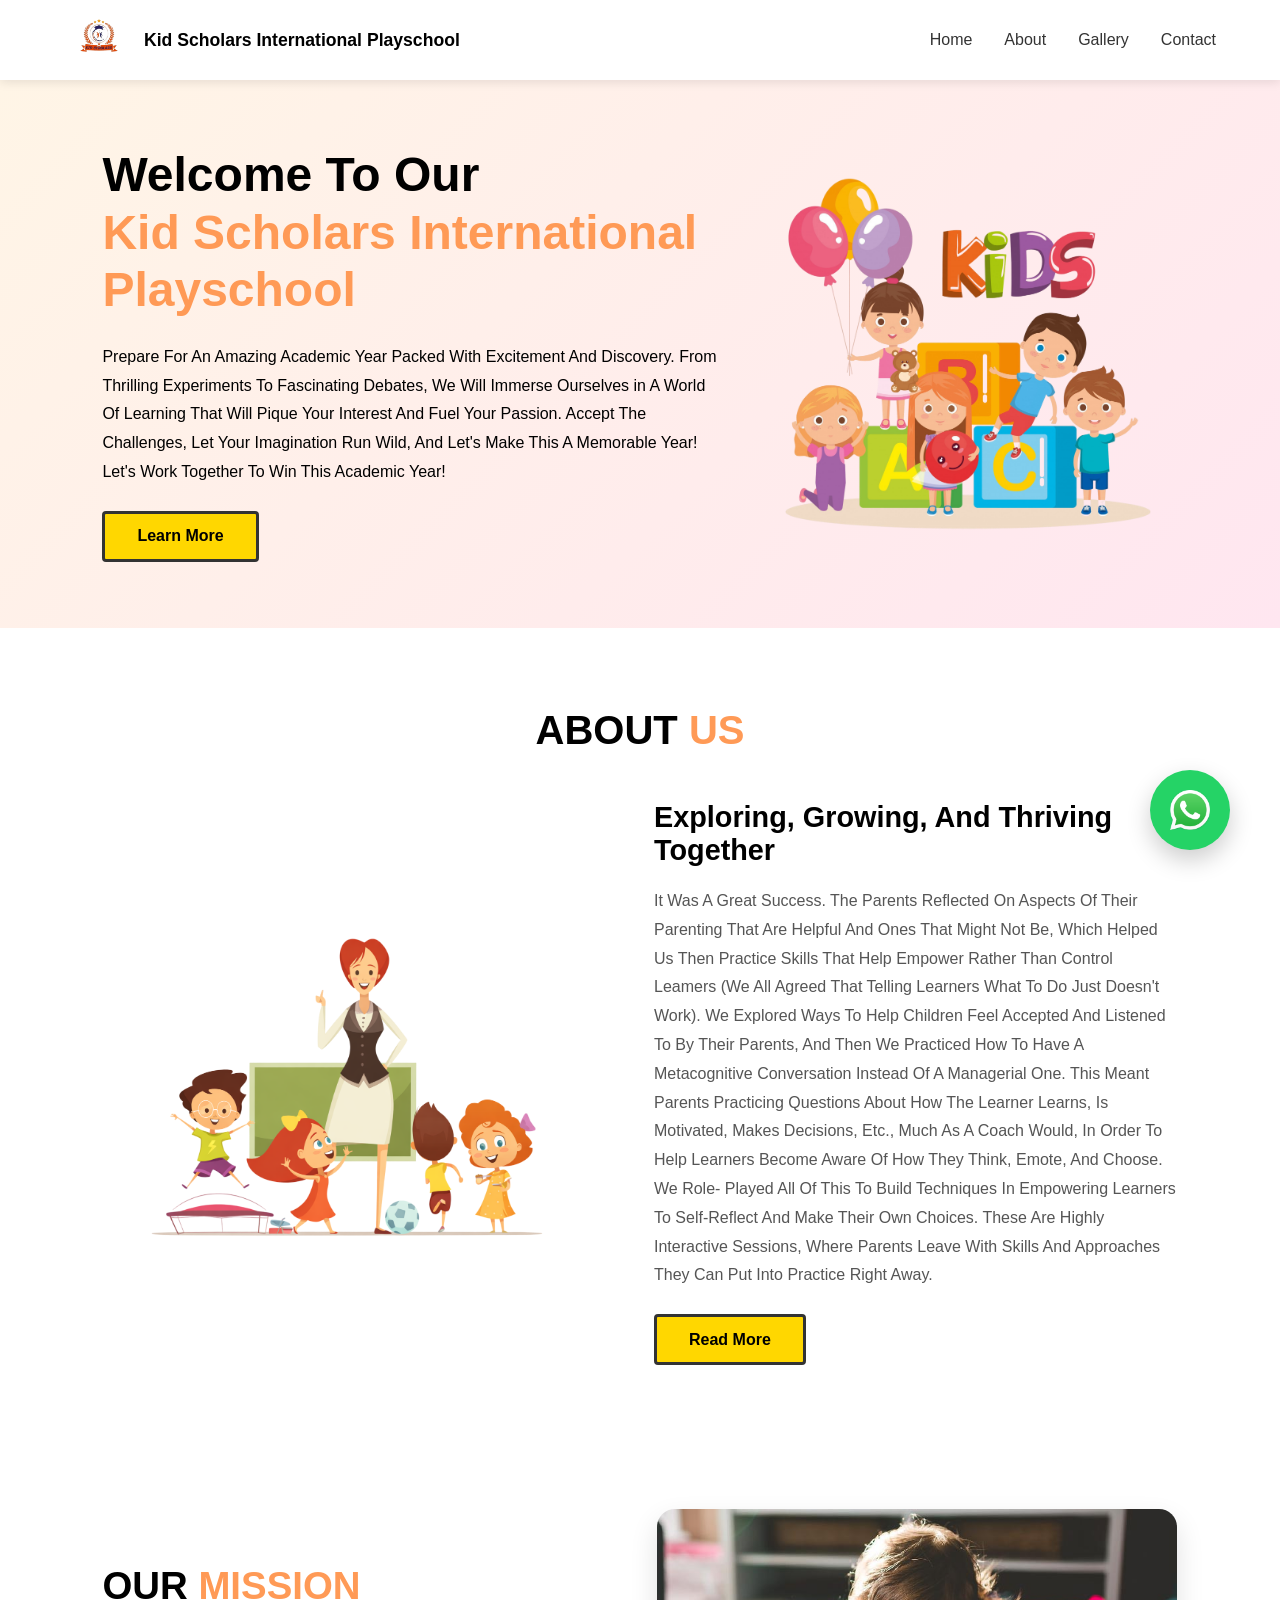
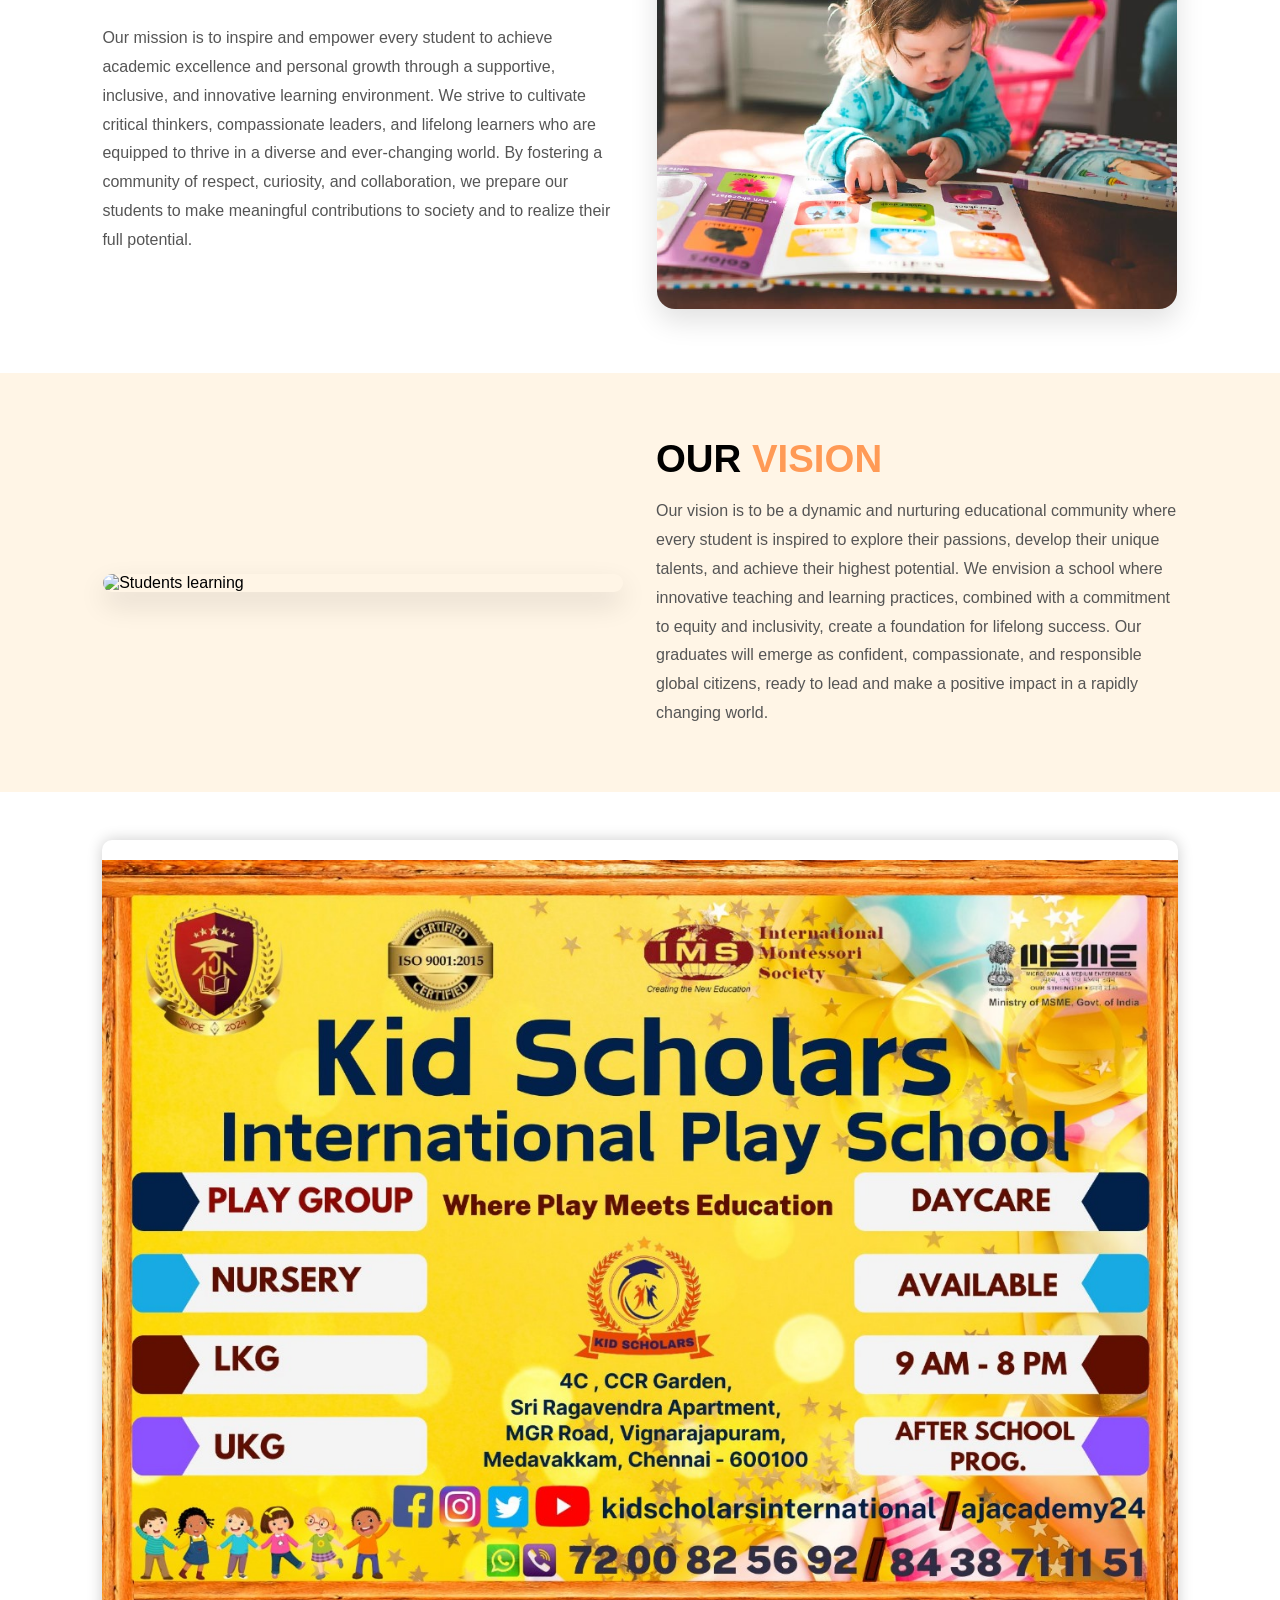
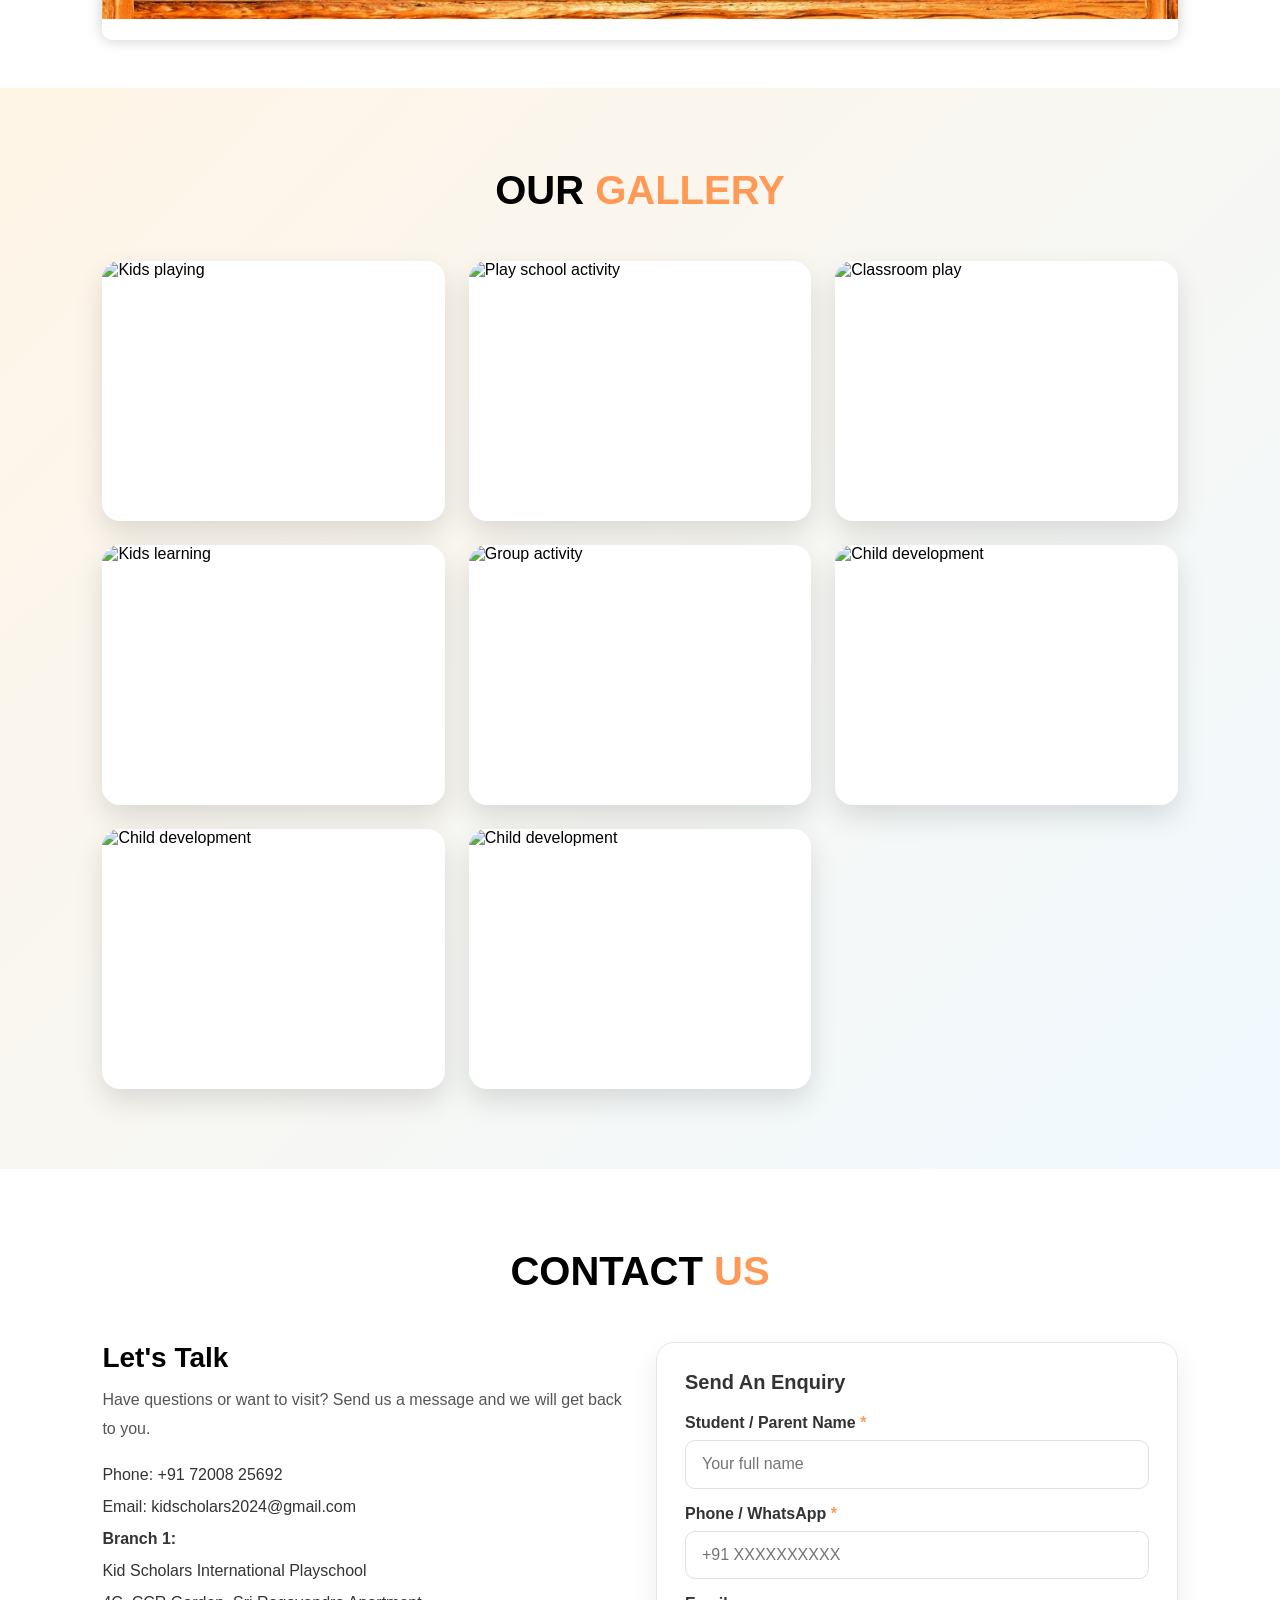
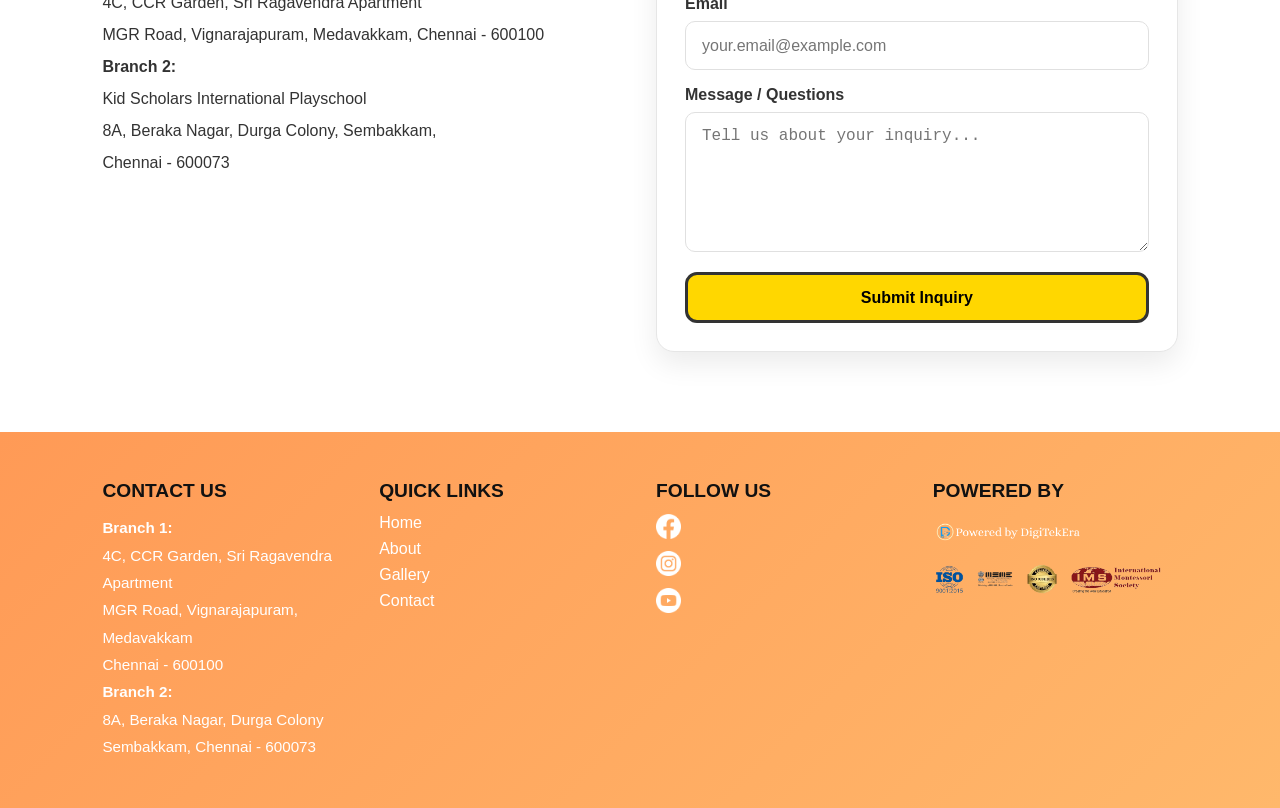
==== index.html @ 8c33c6c1 "Initial commit" ====
<!DOCTYPE html>
<html lang="en">
<head>
    <meta charset="UTF-8">
    <meta name="viewport" content="width=device-width, initial-scale=1.0">
    <title>Kid Scholars International Playschool - Learning & Growing Together</title>
    <link rel="icon" type="image/png" href="assests/Kj-logo.png">

    <!-- CSS -->
    <link rel="stylesheet" href="style.css">
</head>
<body>

    <!-- Navigation -->
    <nav>
        <div class="logo">
            <img class="logo-image" src="assest/Kj-logo.png" alt="Kid Scholars International Playschool logo">
            <span class="logo-text">Kid Scholars International Playschool</span>
        </div>

        <button class="hamburger" id="hamburger" aria-label="Toggle menu">
            <span></span>
            <span></span>
            <span></span>
        </button>

        <ul id="nav-menu">
            <li><a href="#home">Home</a></li>
            <li><a href="#about">About</a></li>
            <li><a href="gallery.html">Gallery</a></li>
            <li><a href="#contact">Contact</a></li>
        </ul>

    </nav>

    <!-- Hero Section -->
    <section class="hero" id="home">
        <div class="hero-content">
            <h1>Welcome To Our<br><span>Kid Scholars International Playschool</span></h1>
            <p>
                Prepare For An Amazing Academic Year Packed With Excitement And Discovery. From
                 Thrilling Experiments To Fascinating Debates, We Will Immerse Ourselves in A World Of 
                 Learning That Will Pique Your Interest And Fuel Your Passion. Accept The Challenges, Let 
                 Your Imagination Run Wild, And Let's Make This A Memorable Year! Let's Work Together To
                  Win This Academic Year!
            </p>
            <button class="cta-button">Learn More</button>
        </div>

        <div class="hero-image">
            <img src="assest/home_img.png" alt="Kids illustration">
        </div>
    </section>

    <!-- About Section -->
    <section class="about" id="about">
        <h2 class="section-title">ABOUT <span>US</span></h2>

        <div class="about-content">
            <div class="about-illustration">
                <img src="assest/about_us_img.png" alt="About us illustration">
            </div>

            <div class="about-text">
                <h2>Exploring, Growing, And Thriving Together</h2>
                <p class="about-para">
                   It Was A Great Success. The Parents Reflected On Aspects Of Their Parenting That Are Helpful And 
                   Ones That Might Not Be, Which Helped Us Then Practice Skills That Help Empower Rather Than
                    Control Leamers (We All Agreed That Telling Learners What To Do Just Doesn't Work). We Explored 
                    Ways To Help Children Feel Accepted And Listened To By Their Parents, And Then We Practiced How
                    To Have A Metacognitive Conversation Instead Of A Managerial One. This Meant Parents Practicing 
                    Questions About How The Learner Learns, Is Motivated, Makes Decisions, Etc., Much As A Coach 
                    Would, In Order To Help Learners Become Aware Of How They Think, Emote, And Choose. We Role-
                    Played All Of This To Build Techniques In Empowering Learners To Self-Reflect And Make Their Own
                    Choices. These Are Highly Interactive Sessions, Where Parents Leave With Skills And Approaches 
                    They Can Put Into Practice Right Away.
                </p>
                <button class="cta-button">Read More</button>
            </div>
        </div>
    </section>

    <!-- Mission Section -->
    <section class="home">

        <div class="content">
            <h3>OUR <span>MISSION</span></h3>
            <p>
                Our mission is to inspire and empower every student to achieve academic excellence and personal growth through a supportive, inclusive, and innovative learning environment. We strive to cultivate critical thinkers, compassionate leaders, and lifelong learners who are equipped to thrive in a diverse and ever-changing world. By fostering a community of respect, curiosity, and collaboration, we prepare our students to make meaningful contributions to society and to realize their full potential.
            </p>
        </div>

        <div class="image">
            <img src="assests/gallery-4.jpg" alt="Students learning">
        </div>
    </section>

    <!-- Vision Section -->
    <section class="home vision-section">

        <div class="image">
            <img src="https://plus.unsplash.com/premium_photo-1663126288619-f8ef33cd006b?q=80&w=1172&auto=format&fit=crop&ixlib=rb-4.1.0&ixid=M3wxMjA3fDB8MHxwaG90by1wYWdlfHx8fGVufDB8fHx8fA%3D%3D" alt="Students learning">
        </div>

        <div class="content">
            <h3>OUR <span>VISION</span></h3>
            <p>
                Our vision is to be a dynamic and nurturing educational community where every student is inspired to explore their passions, develop their unique talents, and achieve their highest potential. We envision a school where innovative teaching and learning practices, combined with a commitment to equity and inclusivity, create a foundation for lifelong success. Our graduates will emerge as confident, compassionate, and responsible global citizens, ready to lead and make a positive impact in a rapidly changing world.
            </p>
        </div>
    </section>

    <!-- Slider Section -->
    <section class="teacher" id="teacher">
        <div class="container">
            <div class="wrapper">
                <img id="slide-1" src="assests/Kids_Banner.jpg" alt="Kids banner">
                <img id="slide-2" src="assests/AJ.jpeg" alt="AJ academy">
                <img id="slide-1" src="assests/Kids_Banner.jpg" alt="Kids banner">
                <img id="slide-2" src="assests/AJ.jpeg" alt="AJ academy">
                <img id="slide-1" src="assests/Kids_Banner.jpg" alt="Kids banner">
                <img id="slide-2" src="assests/AJ.jpeg" alt="AJ academy">
            </div>
        </div>
    </section>

    <!-- Gallery Section -->
    <section class="gallery" id="gallery">
        <h2 class="section-title">OUR <span>GALLERY</span></h2>

        <div class="gallery-grid">
            <div class="gallery-item item1">
                <img src="https://plus.unsplash.com/premium_photo-1663126319781-f4de55c7ebd4?q=80&w=1170&auto=format&fit=crop&ixlib=rb-4.1.0&ixid=M3wxMjA3fDB8MHxwaG90by1wYWdlfHx8fGVufDB8fHx8fA%3D%3D" alt="Kids playing">
            </div>
            <div class="gallery-item item2">
                <img src="https://plus.unsplash.com/premium_photo-1681842143575-03bf1be4c11c?w=600&auto=format&fit=crop&q=60&ixlib=rb-4.1.0&ixid=M3wxMjA3fDB8MHxzZWFyY2h8NXx8cGxheSUyMHNjaG9vbHxlbnwwfHwwfHx8MA%3D%3D" alt="Play school activity">
            </div>
            <div class="gallery-item item3">
                <img src="https://images.unsplash.com/photo-1586694680938-9682c9e1f736?w=600&auto=format&fit=crop&q=60&ixlib=rb-4.1.0&ixid=M3wxMjA3fDB8MHxzZWFyY2h8Nnx8cGxheSUyMHNjaG9vbHxlbnwwfHwwfHx8MA%3D%3D" alt="Classroom play">
            </div>
            <div class="gallery-item item4">
                <img src="https://images.unsplash.com/photo-1587616211892-f743fcca64f9?w=600&auto=format&fit=crop&q=60&ixlib=rb-4.1.0&ixid=M3wxMjA3fDB8MHxzZWFyY2h8MTF8fHBsYXklMjBzY2hvb2x8ZW58MHx8MHx8fDA%3D" alt="Kids learning">
            </div>
            <div class="gallery-item item5">
                <img src="https://plus.unsplash.com/premium_photo-1747608207700-0ca5b35c92bc?w=600&auto=format&fit=crop&q=60&ixlib=rb-4.1.0&ixid=M3wxMjA3fDB8MHxzZWFyY2h8MTd8fHBsYXklMjBzY2hvb2x8ZW58MHx8MHx8fDA%3D" alt="Group activity">
            </div>
            <div class="gallery-item item6">
                <img src="https://plus.unsplash.com/premium_photo-1683147707084-4025311db3f2?w=600&auto=format&fit=crop&q=60&ixlib=rb-4.1.0&ixid=M3wxMjA3fDB8MHxzZWFyY2h8MXx8Y2hpbGQlMjBkZXZlbG9wbWVudHxlbnwwfHwwfHx8MA%3D%3D" alt="Child development">
            </div>
             <div class="gallery-item item6">
                <img src="https://images.unsplash.com/photo-1587323655395-b1c77a12c89a?w=600&auto=format&fit=crop&q=60&ixlib=rb-4.1.0&ixid=M3wxMjA3fDB8MHxzZWFyY2h8Nnx8cHJlc2Nob29sfGVufDB8fDB8fHww" alt="Child development">
            </div>
             <div class="gallery-item item6">
                <img src="https://plus.unsplash.com/premium_photo-1663106423058-c5242333348c?w=600&auto=format&fit=crop&q=60&ixlib=rb-4.1.0&ixid=M3wxMjA3fDB8MHxzZWFyY2h8OXx8cHJlc2Nob29sfGVufDB8fDB8fHww" alt="Child development">
            </div>
        </div>
    </section>

    <!-- Contact Section -->
    <section class="contact" id="contact">
        <h2 class="section-title">CONTACT <span>US</span></h2>

        <div class="contact-wrap">
            <div class="contact-info">
                <h3>Let's Talk</h3>
                <p>Have questions or want to visit? Send us a message and we will get back to you.</p>
                <ul>
                    <li>Phone: +91 72008 25692</li>
                    <li>Email: <a href="mailto:kidscholars2024@gmail.com">kidscholars2024@gmail.com</a></li>
                    <li><strong>Branch 1:</strong><br>
Kid Scholars International Playschool<br>
4C, CCR Garden, Sri Ragavendra Apartment<br>
MGR Road, Vignarajapuram, Medavakkam, Chennai - 600100</li>

                    <li><strong>Branch 2:</strong><br>
Kid Scholars International Playschool<br>
8A, Beraka Nagar, Durga Colony, Sembakkam,<br>
Chennai - 600073</li>
                </ul>
            </div>

            <form class="contact-form" id="contact-form">
                <h3 class="form-title">Send An Enquiry</h3>

                <div class="form-field">
                    <label for="contact-name">Student / Parent Name <span>*</span></label>
                    <input id="contact-name" type="text" name="name" placeholder="Your full name" required>
                </div>

                <div class="form-field">
                    <label for="contact-phone">Phone / WhatsApp <span>*</span></label>
                    <input id="contact-phone" type="tel" name="phone" placeholder="+91 XXXXXXXXXX" required>
                </div>

                <div class="form-field">
                    <label for="contact-email">Email</label>
                    <input id="contact-email" type="email" name="email" placeholder="your.email@example.com" required>
                </div>

                <div class="form-field">
                    <label for="contact-message">Message / Questions</label>
                    <textarea id="contact-message" name="message" rows="5" placeholder="Tell us about your inquiry..." required></textarea>
                </div>

                <button type="submit" class="cta-button">Submit Inquiry</button>
            </form>
        </div>
    </section>

    <!-- Footer -->
    <section class="footer">

        <div class="box-container">

            <div class="box">
                <h3>Contact Us</h3>
                <p><strong>Branch 1:</strong><br>
                    4C, CCR Garden, Sri Ragavendra Apartment<br>
                    MGR Road, Vignarajapuram, Medavakkam<br>
                    Chennai - 600100
                </p>
                <p><strong>Branch 2:</strong><br>
                    8A, Beraka Nagar, Durga Colony<br>
                    Sembakkam, Chennai - 600073
                </p>
            </div>

            <div class="box">
                <h3>Quick Links</h3>
                <a href="#home">Home</a>
                <a href="#about">About</a>
                <a href="#gallery">Gallery</a>
                <a href="#contact">Contact</a>
            </div>

            <div class="box">
                <h3>Follow Us</h3>
                <a href="https://www.facebook.com/kidscholarsschool" target="_blank" rel="noopener"><img src="assests/fb-logo.png" height="25" alt="Facebook"></a>
                <a href="https://www.instagram.com/kidscholarsschool" target="_blank" rel="noopener"><img src="assests/insta-logo.png" height="25" alt="Instagram"></a>
                <a href="https://www.youtube.com/@kidscholarsschool" target="_blank" rel="noopener"><img src="assests/youtube-logo.png" height="25" alt="YouTube"></a>
            </div>

            <div class="box">
                <h3>Powered By</h3>
                <a class="powered-by" href="https://www.digitekera.com/" target="_blank" rel="noopener">
                    <img src="assest/Powered by DigiTekEra.png" alt="Powered by DigiTekEra">
                </a>
                <div class="certificates">
                    <img src="assests/ISO.png" height="35" alt="ISO">
                    <img src="assests/MSME.png" height="35" alt="MSME">
                    <img src="assests/ISO_CERTIFIED.png" height="35" alt="ISO Certified">
                    <img src="assests/IMS.png" height="35" alt="IMS">
                </div>
            </div>

        </div>

    </section>

    <a class="whatsapp-float" href="https://wa.me/917200825692" target="_blank" rel="noopener">
        <img src="assest/whatsapp.png" alt="WhatsApp">
    </a>

    <script src="script.js"></script>
</body>
</html>
---- style.css ----
* {
    margin: 0;
    padding: 0;
    box-sizing: border-box;
}

body {
    font-family: 'Segoe UI', Tahoma, Geneva, Verdana, sans-serif;
    overflow-x: hidden;
}

/* ========== NAVIGATION ========== */
nav {
    display: flex;
    justify-content: space-between;
    align-items: center;
    padding: 0 5%;
    height: 80px;
    background: white;
    box-shadow: 0 2px 10px rgba(0,0,0,0.1);
    position: sticky;
    top: 0;
    z-index: 1000;
}

.logo {
    display: flex;
    align-items: center;
    gap: 10px;
}

.logo-image {
    width: 70px;
    height: 70px;
    object-fit: contain;
}

.logo-text {
    font-size: 1.1rem;
    font-weight: bold;
    white-space: nowrap;
}

nav ul {
    display: flex;
    list-style: none;
    gap: 2rem;
}

nav a {
    text-decoration: none;
    color: #333;
    font-weight: 500;
    white-space: nowrap;
}

nav a:hover {
    color: #ff9a56;
}

/* Hamburger */
.hamburger {
    display: none;
    flex-direction: column;
    gap: 5px;
    cursor: pointer;
    background: none;
    border: none;
    padding: 6px;
    z-index: 1100;
}

.hamburger span {
    display: block;
    width: 26px;
    height: 3px;
    background: #333;
    border-radius: 3px;
    transition: all 0.3s ease;
}

.hamburger.open span:nth-child(1) { transform: translateY(8px) rotate(45deg); }
.hamburger.open span:nth-child(2) { opacity: 0; }
.hamburger.open span:nth-child(3) { transform: translateY(-8px) rotate(-45deg); }

/* ========== HERO ========== */
.hero {
    display: flex;
    align-items: center;
    justify-content: space-between;
    padding: 4rem 8%;
    background: linear-gradient(135deg, #fff5e6, #ffe6f0);
    gap: 2rem;
}

.hero-content {
    flex: 1 1 360px;
}

.hero h1 {
    font-size: clamp(1.8rem, 4vw, 3rem);
    line-height: 1.2;
}

.hero h1 span {
    color: #ff9a56;
}

.hero p {
    max-width: 650px;
    line-height: 1.8;
    margin: 1.5rem 0;
    font-size: clamp(0.9rem, 1.5vw, 1rem);
}

.cta-button {
    padding: 0.85rem 2rem;
    border: 3px solid #333;
    background: #ffd700;
    font-weight: bold;
    font-size: 1rem;
    cursor: pointer;
    border-radius: 4px;
}

.cta-button:hover {
    background: #ffc800;
}

.hero-image {
    flex: 0 0 auto;
    width: clamp(220px, 35vw, 420px);
    height: clamp(220px, 35vw, 420px);
    padding: 12px;
}

.hero-image img {
    width: 100%;
    height: 100%;
    object-fit: contain;
}

/* ========== ABOUT ========== */
.about {
    padding: 5rem 8%;
}

.section-title {
    text-align: center;
    font-size: clamp(1.8rem, 4vw, 2.5rem);
    margin-bottom: 3rem;
}

.section-title span {
    color: #ff9a56;
}

.about-content {
    display: flex;
    gap: 3rem;
    align-items: center;
    flex-wrap: wrap;
}

.about-illustration {
    flex: 1 1 260px;
    display: flex;
    align-items: center;
    justify-content: center;
    padding: 16px;
}

.about-illustration img {
    width: 100%;
    max-width: 480px;
    height: auto;
    object-fit: contain;
    display: block;
}

.about-text {
    flex: 1 1 280px;
}

.about-text h2 {
    font-size: clamp(1.3rem, 2.5vw, 1.8rem);
}

.about-text p {
    line-height: 1.8;
    margin-bottom: 1.5rem;
    margin-top: 20px;
    color: #555;
}

/* ========== MISSION / VISION ========== */
.home {
    display: flex;
    flex-wrap: wrap;
    gap: 2rem;
    align-items: center;
    padding: 4rem 8%;
    background: #fff;
}

.home .content {
    flex: 1 1 300px;
}

.home .content h3 {
    font-size: clamp(1.6rem, 3vw, 2.5rem);
    margin-bottom: 1rem;
}

.home .content h3 span {
    color: #ff9a56;
}

.home .content p {
    line-height: 1.8;
    color: #555;
}

.home .image {
    flex: 1 1 300px;
    display: flex;
    justify-content: center;
}

.home .image img {
    width: 100%;
    max-width: 520px;
    border-radius: 18px;
    box-shadow: 0 12px 28px rgba(0,0,0,0.12);
    object-fit: cover;
}

.vision-section {
    background: #fff5e6;
}

/* ========== SLIDER ========== */
.teacher {
    padding: 3rem 8%;
    background: #fff;
    overflow: hidden;
}

.teacher .container {
    width: 100%;
    overflow: hidden;
    border-radius: 10px;
    box-shadow: 0 0 15px rgba(0,0,0,0.2);
}

.teacher .wrapper {
    display: flex;
    width: 100%;
    animation: slide 16s infinite;
}

.teacher .wrapper img {
    width: 100%;
    flex: 0 0 100%;
    object-fit: contain;
    height: 800px;
    display: block;
}

@keyframes slide {
    0%   { transform: translateX(0); }
    45%  { transform: translateX(0); }
    50%  { transform: translateX(-100%); }
    95%  { transform: translateX(-100%); }
    100% { transform: translateX(0); }
}

/* ========== GALLERY ========== */
.gallery {
    padding: 5rem 8%;
    background: linear-gradient(135deg, #fff5e6, #f0f9ff);
}

.gallery-grid {
    display: grid;
    grid-template-columns: repeat(auto-fit, minmax(260px, 1fr));
    gap: 1.5rem;
}

.gallery-item {
    height: 260px;
    border-radius: 18px;
    overflow: hidden;
    background: #fff;
    box-shadow: 0 12px 28px rgba(0,0,0,0.12);
    transition: transform 0.3s ease, box-shadow 0.3s ease;
}

.gallery-item img {
    width: 100%;
    height: 100%;
    object-fit: cover;
    display: block;
    transition: transform 0.4s ease;
}

.gallery-item:hover {
    transform: translateY(-6px);
    box-shadow: 0 18px 36px rgba(0,0,0,0.16);
}

.gallery-item:hover img {
    transform: scale(1.05);
}

/* ========== CONTACT ========== */
.contact {
    padding: 5rem 8%;
    background: #fff;
}

.contact-wrap {
    display: grid;
    grid-template-columns: repeat(auto-fit, minmax(260px, 1fr));
    gap: 2rem;
    align-items: start;
}

.contact-info h3 {
    font-size: 1.75rem;
    margin-bottom: 0.75rem;
}

.contact-info p {
    color: #555;
    line-height: 1.8;
    margin-bottom: 1rem;
}

.contact-info ul {
    list-style: none;
    padding: 0;
    color: #333;
    line-height: 2;
}

.contact-info ul a {
    text-decoration: none;
    color: #333;
    transition: text-decoration 0.2s ease;
}

.contact-info ul a:hover {
    text-decoration: underline;
}

.contact-form {
    background: #fff;
    padding: 1.75rem;
    border-radius: 18px;
    border: 1px solid #e6e6e6;
    box-shadow: 0 12px 28px rgba(0,0,0,0.08);
}

.contact-form .form-title {
    font-size: 1.25rem;
    color: #333;
    margin-bottom: 1.25rem;
}

.contact-form .form-field {
    margin-bottom: 1rem;
}

.contact-form label {
    display: block;
    font-weight: 600;
    color: #333;
    margin-bottom: 0.5rem;
}

.contact-form label span {
    color: #ff9a56;
}

.contact-form input,
.contact-form textarea {
    width: 100%;
    padding: 0.9rem 1rem;
    border: 1px solid #e0e0e0;
    border-radius: 10px;
    font-size: 1rem;
    background: #fff;
}

.contact-form textarea {
    resize: vertical;
    min-height: 140px;
}

.contact-form .cta-button {
    width: 100%;
    border-radius: 12px;
}

/* ========== FOOTER ========== */
.footer {
    background: linear-gradient(135deg, #ff9a56, #ffb86b);
    color: #fff;
    padding: 3rem 8%;
}

.footer .box-container {
    display: grid;
    grid-template-columns: repeat(4, 1fr);
    gap: 2rem;
}

.footer .box h3 {
    font-size: 1.2rem;
    color: #111;
    margin-bottom: 0.75rem;
    text-transform: uppercase;
}

.footer .box p {
    line-height: 1.8;
    font-size: 0.95rem;
}

.footer .box a {
    display: block;
    margin-bottom: 0.5rem;
    color: #fff;
    text-decoration: none;
    transition: transform 0.2s ease, opacity 0.2s ease;
}

.footer .box a:hover {
    transform: translateX(5px);
    opacity: 0.9;
}

.footer .box a img {
    filter: invert(1);
    transition: transform 0.2s ease, opacity 0.2s ease;
    margin-right: 0.5rem;
}

.footer .box a:hover img {
    transform: translateY(-2px);
    opacity: 0.9;
}

.footer .certificates {
    display: flex;
    flex-wrap: wrap;
    gap: 10px;
    margin-top: 1rem;
}

.footer .certificates img {
    height: 30px;
}

.powered-by img {
    max-width: 150px;
    display: block;
    border-radius: 8px;
    margin-bottom: 1rem;
}

/* ========== WHATSAPP FLOAT ========== */
.whatsapp-float {
    position: fixed;
    right: 50px;
    bottom: 50px;
    width: 80px;
    height: 80px;
    border-radius: 50%;
    background: #25d366;
    display: flex;
    align-items: center;
    justify-content: center;
    box-shadow: 0 10px 24px rgba(0,0,0,0.2);
    z-index: 1100;
    transition: transform 0.2s ease;
}

.whatsapp-float img {
    width: 40px;
    height: 40px;
    object-fit: contain;
}

.whatsapp-float:hover {
    transform: translateY(-3px);
}

/* ========== RESPONSIVE ========== */

@media (max-width: 900px) {
    .hero { padding: 3rem 6%; }
    .about { padding: 4rem 6%; }
    .home { padding: 3rem 6%; }
    .gallery { padding: 4rem 6%; }
    .contact { padding: 4rem 6%; }
    .footer { padding: 2.5rem 6%; }
    .teacher { padding: 2.5rem 6%; }
    .logo-text { font-size: 0.95rem; max-width: 180px; }
}

@media (max-width: 768px) {
    nav { height: 64px; padding: 0 4%; }
    .logo-image { width: 52px; height: 52px; }
    .logo-text { font-size: 0.85rem; max-width: 160px; }

    .hamburger { display: flex; }

    nav ul {
        display: none;
        position: fixed;
        top: 64px;
        right: 0;
        width: 220px;
        height: calc(100vh - 64px);
        background: #fff;
        flex-direction: column;
        gap: 0;
        box-shadow: -4px 0 20px rgba(0,0,0,0.15);
        z-index: 1000;
        padding: 1rem 0;
        overflow-y: auto;
    }

    nav ul.open { display: flex; }

    nav ul li a {
        display: block;
        padding: 0.9rem 1.5rem;
        font-size: 1.05rem;
        border-bottom: 1px solid #f0f0f0;
    }

    nav ul li:last-child a { border-bottom: none; }

    .hero {
        flex-direction: column;
        text-align: center;
        padding: 2.5rem 5%;
    }

    .hero p { margin-left: auto; margin-right: auto; }

    .hero-image {
        width: 240px;
        height: 240px;
        padding: 8px;
        margin-top: 1rem;
    }

    .about { padding: 3rem 5%; }

    .about-content {
        flex-direction: column;
        gap: 1.5rem;
    }

    .about-text { text-align: center; }

    .home {
        flex-direction: column;
        text-align: center;
        padding: 2.5rem 5%;
    }

    .vision-section { flex-direction: column-reverse; }

    .teacher { padding: 2rem 4%; }
    .teacher .wrapper img { max-height: 220px; }

    .gallery { padding: 3rem 5%; }
    .gallery-grid {
        grid-template-columns: repeat(2, 1fr);
        gap: 1rem;
    }
    .gallery-item { height: 190px; border-radius: 12px; }

    .contact { padding: 3rem 5%; }

    .footer { padding: 2rem 5%; }
    .footer .box-container {
        grid-template-columns: repeat(2, 1fr);
        gap: 2rem;
    }
    .footer .certificates { justify-content: flex-start; }
}

@media (max-width: 420px) {
    .logo-text { display: none; }
    .logo-image { width: 46px; height: 46px; }

    .hero h1 { font-size: 1.5rem; }
    .hero-image { width: 190px; height: 190px; }

    .gallery-grid { gap: 0.75rem; }
    .gallery-item { height: 150px; }

    .cta-button { padding: 0.75rem 1.5rem; font-size: 0.9rem; }

    .section-title { font-size: 1.4rem; margin-bottom: 1.75rem; }

    .footer .box h3 { font-size: 1rem; }
    .footer .box-container {
        grid-template-columns: 1fr;
        gap: 1.5rem;
    }

    .whatsapp-float { right: 12px; bottom: 12px; width: 48px; height: 48px; }
}
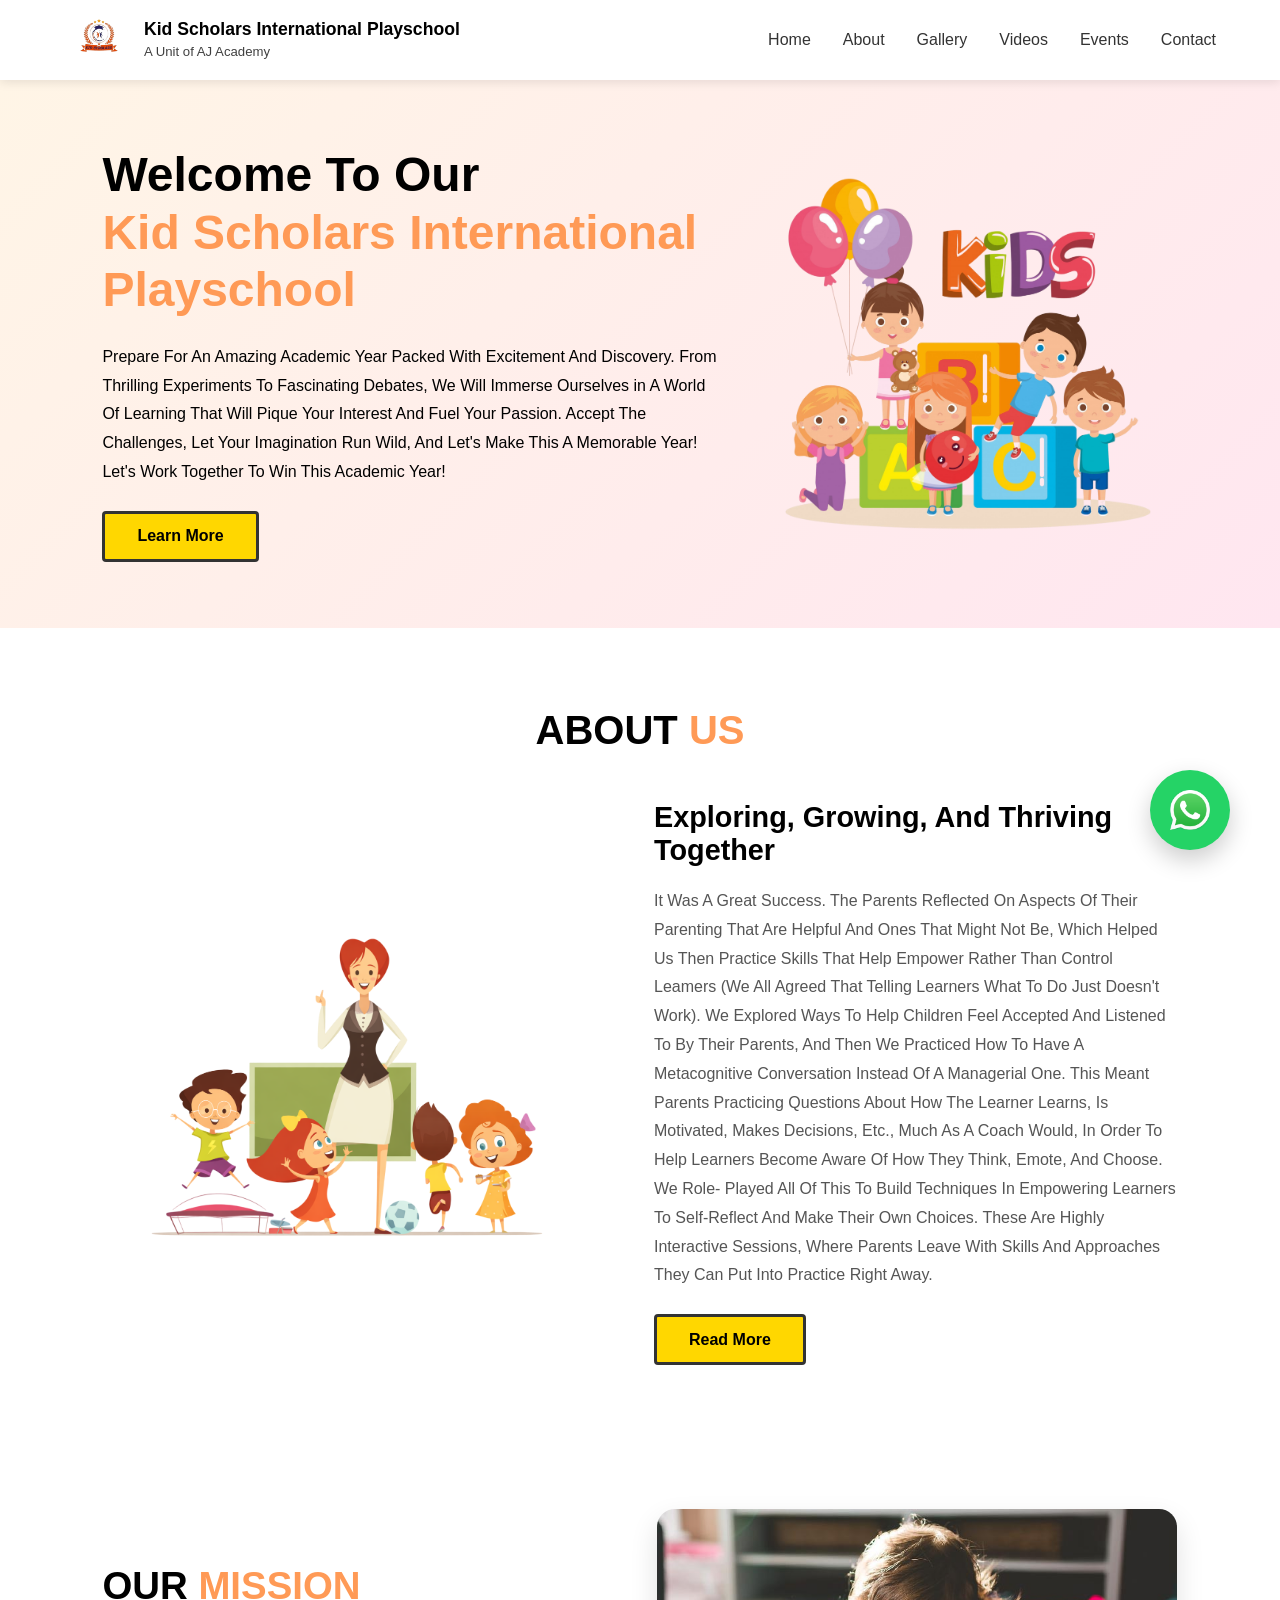
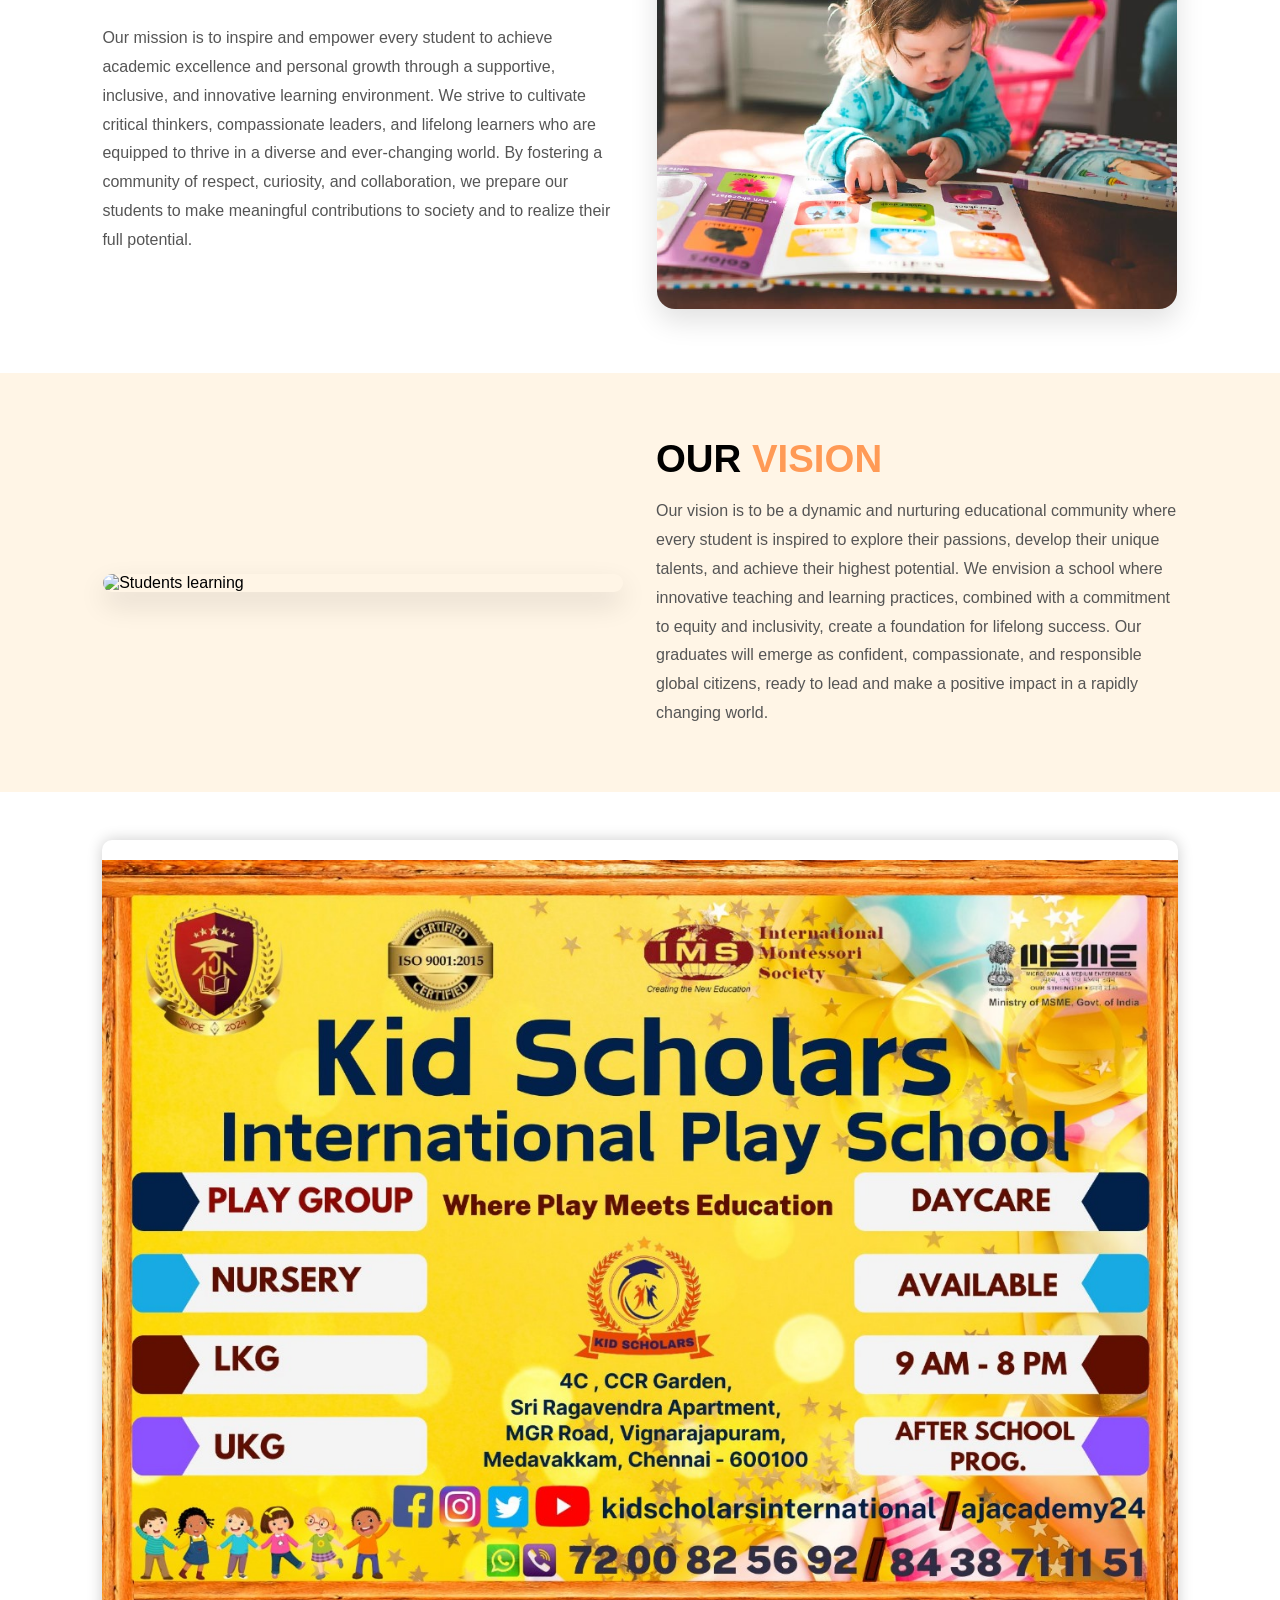
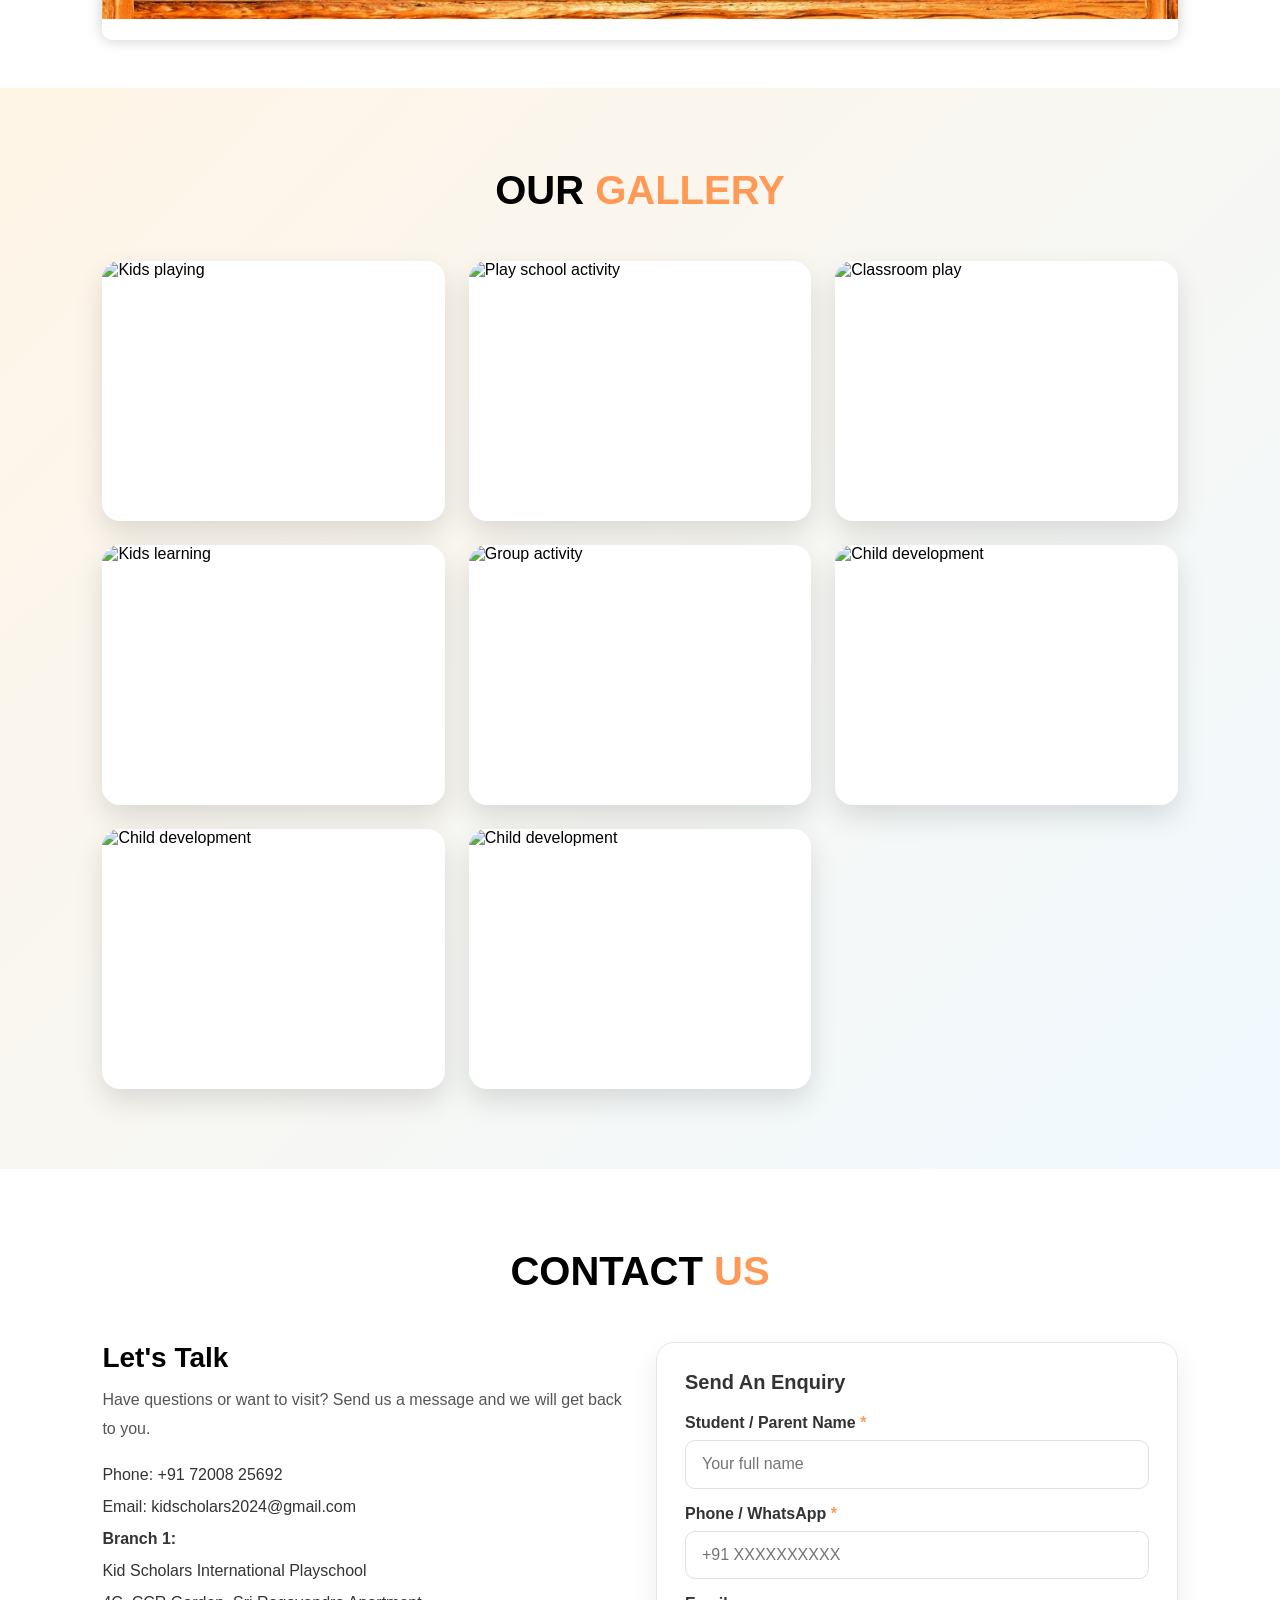
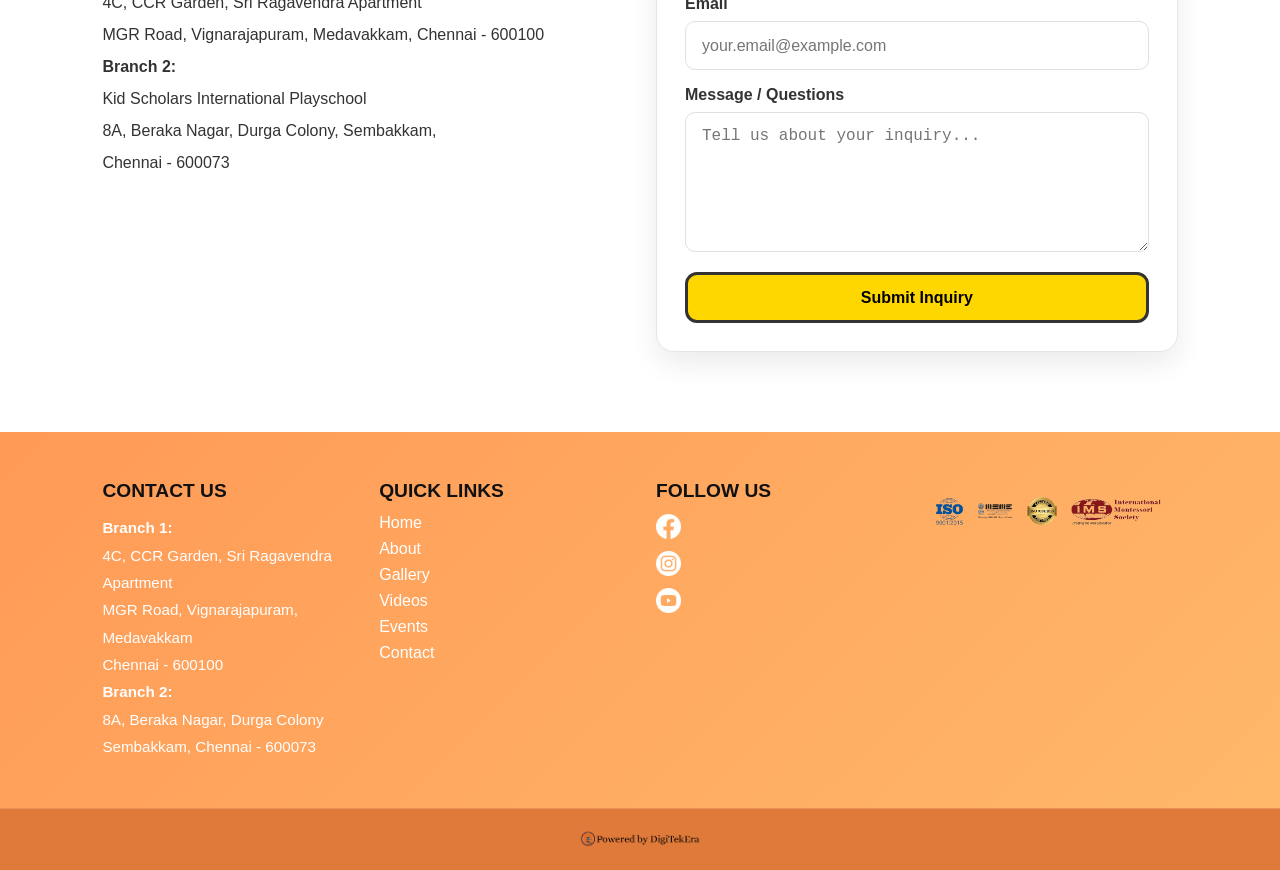
==== commit 06fbfee3: "Initial commit" ====
--- a/index.html
+++ b/index.html
@@ -1,5 +1,6 @@
 <!DOCTYPE html>
 <html lang="en">
+
 <head>
     <meta charset="UTF-8">
     <meta name="viewport" content="width=device-width, initial-scale=1.0">
@@ -9,13 +10,15 @@
     <!-- CSS -->
     <link rel="stylesheet" href="style.css">
 </head>
+
 <body>
 
     <!-- Navigation -->
     <nav>
         <div class="logo">
             <img class="logo-image" src="assest/Kj-logo.png" alt="Kid Scholars International Playschool logo">
-            <span class="logo-text">Kid Scholars International Playschool</span>
+            <span class="logo-text">Kid Scholars International Playschool<br><small
+                    style="font-weight:400;font-size:0.75em;opacity:0.75;">A Unit of AJ Academy</small></span>
         </div>
 
         <button class="hamburger" id="hamburger" aria-label="Toggle menu">
@@ -28,6 +31,8 @@
             <li><a href="#home">Home</a></li>
             <li><a href="#about">About</a></li>
             <li><a href="gallery.html">Gallery</a></li>
+            <li><a href="videos.html">Videos</a></li>
+            <li><a href="events.html">Events</a></li>
             <li><a href="#contact">Contact</a></li>
         </ul>
 
@@ -39,10 +44,10 @@
             <h1>Welcome To Our<br><span>Kid Scholars International Playschool</span></h1>
             <p>
                 Prepare For An Amazing Academic Year Packed With Excitement And Discovery. From
-                 Thrilling Experiments To Fascinating Debates, We Will Immerse Ourselves in A World Of 
-                 Learning That Will Pique Your Interest And Fuel Your Passion. Accept The Challenges, Let 
-                 Your Imagination Run Wild, And Let's Make This A Memorable Year! Let's Work Together To
-                  Win This Academic Year!
+                Thrilling Experiments To Fascinating Debates, We Will Immerse Ourselves in A World Of
+                Learning That Will Pique Your Interest And Fuel Your Passion. Accept The Challenges, Let
+                Your Imagination Run Wild, And Let's Make This A Memorable Year! Let's Work Together To
+                Win This Academic Year!
             </p>
             <button class="cta-button">Learn More</button>
         </div>
@@ -64,15 +69,15 @@
             <div class="about-text">
                 <h2>Exploring, Growing, And Thriving Together</h2>
                 <p class="about-para">
-                   It Was A Great Success. The Parents Reflected On Aspects Of Their Parenting That Are Helpful And 
-                   Ones That Might Not Be, Which Helped Us Then Practice Skills That Help Empower Rather Than
-                    Control Leamers (We All Agreed That Telling Learners What To Do Just Doesn't Work). We Explored 
+                    It Was A Great Success. The Parents Reflected On Aspects Of Their Parenting That Are Helpful And
+                    Ones That Might Not Be, Which Helped Us Then Practice Skills That Help Empower Rather Than
+                    Control Leamers (We All Agreed That Telling Learners What To Do Just Doesn't Work). We Explored
                     Ways To Help Children Feel Accepted And Listened To By Their Parents, And Then We Practiced How
-                    To Have A Metacognitive Conversation Instead Of A Managerial One. This Meant Parents Practicing 
-                    Questions About How The Learner Learns, Is Motivated, Makes Decisions, Etc., Much As A Coach 
+                    To Have A Metacognitive Conversation Instead Of A Managerial One. This Meant Parents Practicing
+                    Questions About How The Learner Learns, Is Motivated, Makes Decisions, Etc., Much As A Coach
                     Would, In Order To Help Learners Become Aware Of How They Think, Emote, And Choose. We Role-
                     Played All Of This To Build Techniques In Empowering Learners To Self-Reflect And Make Their Own
-                    Choices. These Are Highly Interactive Sessions, Where Parents Leave With Skills And Approaches 
+                    Choices. These Are Highly Interactive Sessions, Where Parents Leave With Skills And Approaches
                     They Can Put Into Practice Right Away.
                 </p>
                 <button class="cta-button">Read More</button>
@@ -86,7 +91,11 @@
         <div class="content">
             <h3>OUR <span>MISSION</span></h3>
             <p>
-                Our mission is to inspire and empower every student to achieve academic excellence and personal growth through a supportive, inclusive, and innovative learning environment. We strive to cultivate critical thinkers, compassionate leaders, and lifelong learners who are equipped to thrive in a diverse and ever-changing world. By fostering a community of respect, curiosity, and collaboration, we prepare our students to make meaningful contributions to society and to realize their full potential.
+                Our mission is to inspire and empower every student to achieve academic excellence and personal growth
+                through a supportive, inclusive, and innovative learning environment. We strive to cultivate critical
+                thinkers, compassionate leaders, and lifelong learners who are equipped to thrive in a diverse and
+                ever-changing world. By fostering a community of respect, curiosity, and collaboration, we prepare our
+                students to make meaningful contributions to society and to realize their full potential.
             </p>
         </div>
 
@@ -99,13 +108,19 @@
     <section class="home vision-section">
 
         <div class="image">
-            <img src="https://plus.unsplash.com/premium_photo-1663126288619-f8ef33cd006b?q=80&w=1172&auto=format&fit=crop&ixlib=rb-4.1.0&ixid=M3wxMjA3fDB8MHxwaG90by1wYWdlfHx8fGVufDB8fHx8fA%3D%3D" alt="Students learning">
+            <img src="https://plus.unsplash.com/premium_photo-1663126288619-f8ef33cd006b?q=80&w=1172&auto=format&fit=crop&ixlib=rb-4.1.0&ixid=M3wxMjA3fDB8MHxwaG90by1wYWdlfHx8fGVufDB8fHx8fA%3D%3D"
+                alt="Students learning">
         </div>
 
         <div class="content">
             <h3>OUR <span>VISION</span></h3>
             <p>
-                Our vision is to be a dynamic and nurturing educational community where every student is inspired to explore their passions, develop their unique talents, and achieve their highest potential. We envision a school where innovative teaching and learning practices, combined with a commitment to equity and inclusivity, create a foundation for lifelong success. Our graduates will emerge as confident, compassionate, and responsible global citizens, ready to lead and make a positive impact in a rapidly changing world.
+                Our vision is to be a dynamic and nurturing educational community where every student is inspired to
+                explore their passions, develop their unique talents, and achieve their highest potential. We envision a
+                school where innovative teaching and learning practices, combined with a commitment to equity and
+                inclusivity, create a foundation for lifelong success. Our graduates will emerge as confident,
+                compassionate, and responsible global citizens, ready to lead and make a positive impact in a rapidly
+                changing world.
             </p>
         </div>
     </section>
@@ -130,28 +145,36 @@
 
         <div class="gallery-grid">
             <div class="gallery-item item1">
-                <img src="https://plus.unsplash.com/premium_photo-1663126319781-f4de55c7ebd4?q=80&w=1170&auto=format&fit=crop&ixlib=rb-4.1.0&ixid=M3wxMjA3fDB8MHxwaG90by1wYWdlfHx8fGVufDB8fHx8fA%3D%3D" alt="Kids playing">
+                <img src="https://plus.unsplash.com/premium_photo-1663126319781-f4de55c7ebd4?q=80&w=1170&auto=format&fit=crop&ixlib=rb-4.1.0&ixid=M3wxMjA3fDB8MHxwaG90by1wYWdlfHx8fGVufDB8fHx8fA%3D%3D"
+                    alt="Kids playing">
             </div>
             <div class="gallery-item item2">
-                <img src="https://plus.unsplash.com/premium_photo-1681842143575-03bf1be4c11c?w=600&auto=format&fit=crop&q=60&ixlib=rb-4.1.0&ixid=M3wxMjA3fDB8MHxzZWFyY2h8NXx8cGxheSUyMHNjaG9vbHxlbnwwfHwwfHx8MA%3D%3D" alt="Play school activity">
+                <img src="https://plus.unsplash.com/premium_photo-1681842143575-03bf1be4c11c?w=600&auto=format&fit=crop&q=60&ixlib=rb-4.1.0&ixid=M3wxMjA3fDB8MHxzZWFyY2h8NXx8cGxheSUyMHNjaG9vbHxlbnwwfHwwfHx8MA%3D%3D"
+                    alt="Play school activity">
             </div>
             <div class="gallery-item item3">
-                <img src="https://images.unsplash.com/photo-1586694680938-9682c9e1f736?w=600&auto=format&fit=crop&q=60&ixlib=rb-4.1.0&ixid=M3wxMjA3fDB8MHxzZWFyY2h8Nnx8cGxheSUyMHNjaG9vbHxlbnwwfHwwfHx8MA%3D%3D" alt="Classroom play">
+                <img src="https://images.unsplash.com/photo-1586694680938-9682c9e1f736?w=600&auto=format&fit=crop&q=60&ixlib=rb-4.1.0&ixid=M3wxMjA3fDB8MHxzZWFyY2h8Nnx8cGxheSUyMHNjaG9vbHxlbnwwfHwwfHx8MA%3D%3D"
+                    alt="Classroom play">
             </div>
             <div class="gallery-item item4">
-                <img src="https://images.unsplash.com/photo-1587616211892-f743fcca64f9?w=600&auto=format&fit=crop&q=60&ixlib=rb-4.1.0&ixid=M3wxMjA3fDB8MHxzZWFyY2h8MTF8fHBsYXklMjBzY2hvb2x8ZW58MHx8MHx8fDA%3D" alt="Kids learning">
+                <img src="https://images.unsplash.com/photo-1587616211892-f743fcca64f9?w=600&auto=format&fit=crop&q=60&ixlib=rb-4.1.0&ixid=M3wxMjA3fDB8MHxzZWFyY2h8MTF8fHBsYXklMjBzY2hvb2x8ZW58MHx8MHx8fDA%3D"
+                    alt="Kids learning">
             </div>
             <div class="gallery-item item5">
-                <img src="https://plus.unsplash.com/premium_photo-1747608207700-0ca5b35c92bc?w=600&auto=format&fit=crop&q=60&ixlib=rb-4.1.0&ixid=M3wxMjA3fDB8MHxzZWFyY2h8MTd8fHBsYXklMjBzY2hvb2x8ZW58MHx8MHx8fDA%3D" alt="Group activity">
+                <img src="https://plus.unsplash.com/premium_photo-1747608207700-0ca5b35c92bc?w=600&auto=format&fit=crop&q=60&ixlib=rb-4.1.0&ixid=M3wxMjA3fDB8MHxzZWFyY2h8MTd8fHBsYXklMjBzY2hvb2x8ZW58MHx8MHx8fDA%3D"
+                    alt="Group activity">
             </div>
             <div class="gallery-item item6">
-                <img src="https://plus.unsplash.com/premium_photo-1683147707084-4025311db3f2?w=600&auto=format&fit=crop&q=60&ixlib=rb-4.1.0&ixid=M3wxMjA3fDB8MHxzZWFyY2h8MXx8Y2hpbGQlMjBkZXZlbG9wbWVudHxlbnwwfHwwfHx8MA%3D%3D" alt="Child development">
-            </div>
-             <div class="gallery-item item6">
-                <img src="https://images.unsplash.com/photo-1587323655395-b1c77a12c89a?w=600&auto=format&fit=crop&q=60&ixlib=rb-4.1.0&ixid=M3wxMjA3fDB8MHxzZWFyY2h8Nnx8cHJlc2Nob29sfGVufDB8fDB8fHww" alt="Child development">
-            </div>
-             <div class="gallery-item item6">
-                <img src="https://plus.unsplash.com/premium_photo-1663106423058-c5242333348c?w=600&auto=format&fit=crop&q=60&ixlib=rb-4.1.0&ixid=M3wxMjA3fDB8MHxzZWFyY2h8OXx8cHJlc2Nob29sfGVufDB8fDB8fHww" alt="Child development">
+                <img src="https://plus.unsplash.com/premium_photo-1683147707084-4025311db3f2?w=600&auto=format&fit=crop&q=60&ixlib=rb-4.1.0&ixid=M3wxMjA3fDB8MHxzZWFyY2h8MXx8Y2hpbGQlMjBkZXZlbG9wbWVudHxlbnwwfHwwfHx8MA%3D%3D"
+                    alt="Child development">
+            </div>
+            <div class="gallery-item item6">
+                <img src="https://images.unsplash.com/photo-1587323655395-b1c77a12c89a?w=600&auto=format&fit=crop&q=60&ixlib=rb-4.1.0&ixid=M3wxMjA3fDB8MHxzZWFyY2h8Nnx8cHJlc2Nob29sfGVufDB8fDB8fHww"
+                    alt="Child development">
+            </div>
+            <div class="gallery-item item6">
+                <img src="https://plus.unsplash.com/premium_photo-1663106423058-c5242333348c?w=600&auto=format&fit=crop&q=60&ixlib=rb-4.1.0&ixid=M3wxMjA3fDB8MHxzZWFyY2h8OXx8cHJlc2Nob29sfGVufDB8fDB8fHww"
+                    alt="Child development">
             </div>
         </div>
     </section>
@@ -168,14 +191,14 @@
                     <li>Phone: +91 72008 25692</li>
                     <li>Email: <a href="mailto:kidscholars2024@gmail.com">kidscholars2024@gmail.com</a></li>
                     <li><strong>Branch 1:</strong><br>
-Kid Scholars International Playschool<br>
-4C, CCR Garden, Sri Ragavendra Apartment<br>
-MGR Road, Vignarajapuram, Medavakkam, Chennai - 600100</li>
+                        Kid Scholars International Playschool<br>
+                        4C, CCR Garden, Sri Ragavendra Apartment<br>
+                        MGR Road, Vignarajapuram, Medavakkam, Chennai - 600100</li>
 
                     <li><strong>Branch 2:</strong><br>
-Kid Scholars International Playschool<br>
-8A, Beraka Nagar, Durga Colony, Sembakkam,<br>
-Chennai - 600073</li>
+                        Kid Scholars International Playschool<br>
+                        8A, Beraka Nagar, Durga Colony, Sembakkam,<br>
+                        Chennai - 600073</li>
                 </ul>
             </div>
 
@@ -199,7 +222,8 @@
 
                 <div class="form-field">
                     <label for="contact-message">Message / Questions</label>
-                    <textarea id="contact-message" name="message" rows="5" placeholder="Tell us about your inquiry..." required></textarea>
+                    <textarea id="contact-message" name="message" rows="5" placeholder="Tell us about your inquiry..."
+                        required></textarea>
                 </div>
 
                 <button type="submit" class="cta-button">Submit Inquiry</button>
@@ -229,33 +253,41 @@
                 <h3>Quick Links</h3>
                 <a href="#home">Home</a>
                 <a href="#about">About</a>
-                <a href="#gallery">Gallery</a>
+                <a href="gallery.html">Gallery</a>
+                <a href="videos.html">Videos</a>
+                <a href="events.html">Events</a>
                 <a href="#contact">Contact</a>
             </div>
 
             <div class="box">
                 <h3>Follow Us</h3>
-                <a href="https://www.facebook.com/kidscholarsschool" target="_blank" rel="noopener"><img src="assests/fb-logo.png" height="25" alt="Facebook"></a>
-                <a href="https://www.instagram.com/kidscholarsschool" target="_blank" rel="noopener"><img src="assests/insta-logo.png" height="25" alt="Instagram"></a>
-                <a href="https://www.youtube.com/@kidscholarsschool" target="_blank" rel="noopener"><img src="assests/youtube-logo.png" height="25" alt="YouTube"></a>
-            </div>
-
-            <div class="box">
-                <h3>Powered By</h3>
-                <a class="powered-by" href="https://www.digitekera.com/" target="_blank" rel="noopener">
-                    <img src="assest/Powered by DigiTekEra.png" alt="Powered by DigiTekEra">
-                </a>
-                <div class="certificates">
-                    <img src="assests/ISO.png" height="35" alt="ISO">
-                    <img src="assests/MSME.png" height="35" alt="MSME">
-                    <img src="assests/ISO_CERTIFIED.png" height="35" alt="ISO Certified">
-                    <img src="assests/IMS.png" height="35" alt="IMS">
-                </div>
-            </div>
-
-        </div>
-
-    </section>
+                <a href="https://www.facebook.com/kidscholarsschool" target="_blank" rel="noopener"><img
+                        src="assests/fb-logo.png" height="25" alt="Facebook"></a>
+                <a href="https://www.instagram.com/kidscholarsschool" target="_blank" rel="noopener"><img
+                        src="assests/insta-logo.png" height="25" alt="Instagram"></a>
+                <a href="https://www.youtube.com/@kidscholarsschool" target="_blank" rel="noopener"><img
+                        src="assests/youtube-logo.png" height="25" alt="YouTube"></a>
+            </div>
+
+
+            <div class="certificates">
+                <img src="assests/ISO.png" height="35" alt="ISO">
+                <img src="assests/MSME.png" height="35" alt="MSME">
+                <img src="assests/ISO_CERTIFIED.png" height="35" alt="ISO Certified">
+                <img src="assests/IMS.png" height="35" alt="IMS">
+            </div>
+        </div>
+
+        </div>
+
+    </section>
+
+    <!-- Powered by DigiTekEra Credit Strip -->
+    <div class="footer-credit">
+        <a href="https://www.digitekera.com/" target="_blank" rel="noopener">
+            <img src="assest/Powered by DigiTekEra.png" alt="Powered by DigiTekEra">
+        </a>
+    </div>
 
     <a class="whatsapp-float" href="https://wa.me/917200825692" target="_blank" rel="noopener">
         <img src="assest/whatsapp.png" alt="WhatsApp">
@@ -263,4 +295,5 @@
 
     <script src="script.js"></script>
 </body>
+
 </html>
--- a/style.css
+++ b/style.css
@@ -17,7 +17,7 @@
     padding: 0 5%;
     height: 80px;
     background: white;
-    box-shadow: 0 2px 10px rgba(0,0,0,0.1);
+    box-shadow: 0 2px 10px rgba(0, 0, 0, 0.1);
     position: sticky;
     top: 0;
     z-index: 1000;
@@ -79,9 +79,17 @@
     transition: all 0.3s ease;
 }
 
-.hamburger.open span:nth-child(1) { transform: translateY(8px) rotate(45deg); }
-.hamburger.open span:nth-child(2) { opacity: 0; }
-.hamburger.open span:nth-child(3) { transform: translateY(-8px) rotate(-45deg); }
+.hamburger.open span:nth-child(1) {
+    transform: translateY(8px) rotate(45deg);
+}
+
+.hamburger.open span:nth-child(2) {
+    opacity: 0;
+}
+
+.hamburger.open span:nth-child(3) {
+    transform: translateY(-8px) rotate(-45deg);
+}
 
 /* ========== HERO ========== */
 .hero {
@@ -231,7 +239,7 @@
     width: 100%;
     max-width: 520px;
     border-radius: 18px;
-    box-shadow: 0 12px 28px rgba(0,0,0,0.12);
+    box-shadow: 0 12px 28px rgba(0, 0, 0, 0.12);
     object-fit: cover;
 }
 
@@ -250,7 +258,7 @@
     width: 100%;
     overflow: hidden;
     border-radius: 10px;
-    box-shadow: 0 0 15px rgba(0,0,0,0.2);
+    box-shadow: 0 0 15px rgba(0, 0, 0, 0.2);
 }
 
 .teacher .wrapper {
@@ -268,11 +276,25 @@
 }
 
 @keyframes slide {
-    0%   { transform: translateX(0); }
-    45%  { transform: translateX(0); }
-    50%  { transform: translateX(-100%); }
-    95%  { transform: translateX(-100%); }
-    100% { transform: translateX(0); }
+    0% {
+        transform: translateX(0);
+    }
+
+    45% {
+        transform: translateX(0);
+    }
+
+    50% {
+        transform: translateX(-100%);
+    }
+
+    95% {
+        transform: translateX(-100%);
+    }
+
+    100% {
+        transform: translateX(0);
+    }
 }
 
 /* ========== GALLERY ========== */
@@ -292,7 +314,7 @@
     border-radius: 18px;
     overflow: hidden;
     background: #fff;
-    box-shadow: 0 12px 28px rgba(0,0,0,0.12);
+    box-shadow: 0 12px 28px rgba(0, 0, 0, 0.12);
     transition: transform 0.3s ease, box-shadow 0.3s ease;
 }
 
@@ -306,7 +328,7 @@
 
 .gallery-item:hover {
     transform: translateY(-6px);
-    box-shadow: 0 18px 36px rgba(0,0,0,0.16);
+    box-shadow: 0 18px 36px rgba(0, 0, 0, 0.16);
 }
 
 .gallery-item:hover img {
@@ -359,7 +381,7 @@
     padding: 1.75rem;
     border-radius: 18px;
     border: 1px solid #e6e6e6;
-    box-shadow: 0 12px 28px rgba(0,0,0,0.08);
+    box-shadow: 0 12px 28px rgba(0, 0, 0, 0.08);
 }
 
 .contact-form .form-title {
@@ -468,6 +490,27 @@
     display: block;
     border-radius: 8px;
     margin-bottom: 1rem;
+}
+
+/* Powered-by bottom strip */
+.footer-credit {
+    background: #e07a3a;
+    text-align: center;
+    padding: 0.9rem 1rem;
+    border-top: 1px solid rgba(255,255,255,0.18);
+}
+
+.footer-credit a {
+    display: inline-flex;
+    align-items: center;
+    justify-content: center;
+    gap: 0.5rem;
+    text-decoration: none;
+}
+
+.footer-credit img {
+    height: 28px;
+    display: block;
 }
 
 /* ========== WHATSAPP FLOAT ========== */
@@ -482,7 +525,7 @@
     display: flex;
     align-items: center;
     justify-content: center;
-    box-shadow: 0 10px 24px rgba(0,0,0,0.2);
+    box-shadow: 0 10px 24px rgba(0, 0, 0, 0.2);
     z-index: 1100;
     transition: transform 0.2s ease;
 }
@@ -500,22 +543,59 @@
 /* ========== RESPONSIVE ========== */
 
 @media (max-width: 900px) {
-    .hero { padding: 3rem 6%; }
-    .about { padding: 4rem 6%; }
-    .home { padding: 3rem 6%; }
-    .gallery { padding: 4rem 6%; }
-    .contact { padding: 4rem 6%; }
-    .footer { padding: 2.5rem 6%; }
-    .teacher { padding: 2.5rem 6%; }
-    .logo-text { font-size: 0.95rem; max-width: 180px; }
+    .hero {
+        padding: 3rem 6%;
+    }
+
+    .about {
+        padding: 4rem 6%;
+    }
+
+    .home {
+        padding: 3rem 6%;
+    }
+
+    .gallery {
+        padding: 4rem 6%;
+    }
+
+    .contact {
+        padding: 4rem 6%;
+    }
+
+    .footer {
+        padding: 2.5rem 6%;
+    }
+
+    .teacher {
+        padding: 2.5rem 6%;
+    }
+
+    .logo-text {
+        font-size: 0.95rem;
+        max-width: 180px;
+    }
 }
 
 @media (max-width: 768px) {
-    nav { height: 64px; padding: 0 4%; }
-    .logo-image { width: 52px; height: 52px; }
-    .logo-text { font-size: 0.85rem; max-width: 160px; }
-
-    .hamburger { display: flex; }
+    nav {
+        height: 64px;
+        padding: 0 4%;
+    }
+
+    .logo-image {
+        width: 52px;
+        height: 52px;
+    }
+
+    .logo-text {
+        font-size: 0.85rem;
+        max-width: 160px;
+    }
+
+    .hamburger {
+        display: flex;
+    }
 
     nav ul {
         display: none;
@@ -527,13 +607,15 @@
         background: #fff;
         flex-direction: column;
         gap: 0;
-        box-shadow: -4px 0 20px rgba(0,0,0,0.15);
+        box-shadow: -4px 0 20px rgba(0, 0, 0, 0.15);
         z-index: 1000;
         padding: 1rem 0;
         overflow-y: auto;
     }
 
-    nav ul.open { display: flex; }
+    nav ul.open {
+        display: flex;
+    }
 
     nav ul li a {
         display: block;
@@ -542,7 +624,9 @@
         border-bottom: 1px solid #f0f0f0;
     }
 
-    nav ul li:last-child a { border-bottom: none; }
+    nav ul li:last-child a {
+        border-bottom: none;
+    }
 
     .hero {
         flex-direction: column;
@@ -550,7 +634,10 @@
         padding: 2.5rem 5%;
     }
 
-    .hero p { margin-left: auto; margin-right: auto; }
+    .hero p {
+        margin-left: auto;
+        margin-right: auto;
+    }
 
     .hero-image {
         width: 240px;
@@ -559,14 +646,18 @@
         margin-top: 1rem;
     }
 
-    .about { padding: 3rem 5%; }
+    .about {
+        padding: 3rem 5%;
+    }
 
     .about-content {
         flex-direction: column;
         gap: 1.5rem;
     }
 
-    .about-text { text-align: center; }
+    .about-text {
+        text-align: center;
+    }
 
     .home {
         flex-direction: column;
@@ -574,47 +665,333 @@
         padding: 2.5rem 5%;
     }
 
-    .vision-section { flex-direction: column-reverse; }
-
-    .teacher { padding: 2rem 4%; }
-    .teacher .wrapper img { max-height: 220px; }
-
-    .gallery { padding: 3rem 5%; }
+    .vision-section {
+        flex-direction: column-reverse;
+    }
+
+    .teacher {
+        padding: 2rem 4%;
+    }
+
+    .teacher .wrapper img {
+        max-height: 220px;
+    }
+
+    .gallery {
+        padding: 3rem 5%;
+    }
+
     .gallery-grid {
         grid-template-columns: repeat(2, 1fr);
         gap: 1rem;
     }
-    .gallery-item { height: 190px; border-radius: 12px; }
-
-    .contact { padding: 3rem 5%; }
-
-    .footer { padding: 2rem 5%; }
+
+    .gallery-item {
+        height: 190px;
+        border-radius: 12px;
+    }
+
+    .contact {
+        padding: 3rem 5%;
+    }
+
+    .footer {
+        padding: 2rem 5%;
+    }
+
     .footer .box-container {
         grid-template-columns: repeat(2, 1fr);
         gap: 2rem;
     }
-    .footer .certificates { justify-content: flex-start; }
+
+    .footer .certificates {
+        justify-content: flex-start;
+    }
 }
 
 @media (max-width: 420px) {
-    .logo-text { display: none; }
-    .logo-image { width: 46px; height: 46px; }
-
-    .hero h1 { font-size: 1.5rem; }
-    .hero-image { width: 190px; height: 190px; }
-
-    .gallery-grid { gap: 0.75rem; }
-    .gallery-item { height: 150px; }
-
-    .cta-button { padding: 0.75rem 1.5rem; font-size: 0.9rem; }
-
-    .section-title { font-size: 1.4rem; margin-bottom: 1.75rem; }
-
-    .footer .box h3 { font-size: 1rem; }
+    .logo-text {
+        display: none;
+    }
+
+    .logo-image {
+        width: 46px;
+        height: 46px;
+    }
+
+    .hero h1 {
+        font-size: 1.5rem;
+    }
+
+    .hero-image {
+        width: 190px;
+        height: 190px;
+    }
+
+    .gallery-grid {
+        gap: 0.75rem;
+    }
+
+    .gallery-item {
+        height: 150px;
+    }
+
+    .cta-button {
+        padding: 0.75rem 1.5rem;
+        font-size: 0.9rem;
+    }
+
+    .section-title {
+        font-size: 1.4rem;
+        margin-bottom: 1.75rem;
+    }
+
+    .footer .box h3 {
+        font-size: 1rem;
+    }
+
     .footer .box-container {
         grid-template-columns: 1fr;
         gap: 1.5rem;
     }
 
-    .whatsapp-float { right: 12px; bottom: 12px; width: 48px; height: 48px; }
+    .whatsapp-float {
+        right: 12px;
+        bottom: 12px;
+        width: 48px;
+        height: 48px;
+    }
+}
+
+/* ========== VIDEOS & EVENTS PAGE ========== */
+.videos-grid {
+    display: grid;
+    grid-template-columns: repeat(auto-fit, minmax(300px, 1fr));
+    gap: 2rem;
+    margin-top: 1rem;
+}
+
+.video-card {
+    background: #fff;
+    border-radius: 12px;
+    overflow: hidden;
+    box-shadow: 0 4px 16px rgba(0, 0, 0, 0.06);
+}
+
+.video-embed-wrap {
+    position: relative;
+    padding-bottom: 56.25%;
+    /* 16:9 */
+    height: 0;
+    overflow: hidden;
+}
+
+.video-embed-wrap iframe {
+    position: absolute;
+    top: 0;
+    left: 0;
+    width: 100%;
+    height: 100%;
+}
+
+.video-info {
+    padding: 1rem 1.25rem;
+    font-size: 0.95rem;
+    color: #444;
+}
+
+.events-section-title {
+    font-size: 1.6rem;
+    color: #333;
+    border-bottom: 2px solid #ff9a56;
+    display: inline-block;
+    padding-bottom: 0.3rem;
+    margin-bottom: 1.5rem;
+}
+
+.events-ui-grid {
+    display: grid;
+    /* Use auto-fill instead of auto-fit so it doesn't stretch, and limit max width */
+    grid-template-columns: repeat(auto-fill, minmax(280px, 1fr));
+    gap: 2.5rem;
+    max-width: 1200px;
+    margin: 0 auto;
+}
+
+.event-ui-card {
+    position: relative;
+    display: flex;
+    flex-direction: column;
+    border-radius: 16px;
+    overflow: hidden;
+    height: 480px;
+    /* Aspect ratio vertical orientation */
+    text-decoration: none;
+    cursor: pointer;
+    box-shadow: 0 10px 30px rgba(0, 0, 0, 0.1);
+    transition: transform 0.3s ease;
+}
+
+.event-ui-card:hover {
+    transform: translateY(-5px);
+}
+
+.event-ui-img-wrap {
+    position: absolute;
+    top: 0;
+    left: 0;
+    width: 100%;
+    height: 100%;
+    z-index: 1;
+}
+
+.event-ui-img {
+    width: 100%;
+    height: 100%;
+    object-fit: cover;
+    display: block;
+}
+
+.event-ui-img-placeholder {
+    width: 100%;
+    height: 100%;
+    background: #dcdde1;
+}
+
+.event-ui-overlay {
+    position: absolute;
+    bottom: 0;
+    left: 0;
+    width: 100%;
+    height: 60%;
+    background: linear-gradient(to top, rgba(0, 0, 0, 0.9) 0%, rgba(0, 0, 0, 0.5) 50%, transparent 100%);
+    z-index: 2;
+}
+
+.event-ui-badge {
+    position: absolute;
+    top: 1.25rem;
+    left: 1.25rem;
+    background: #ffaa1d;
+    color: #111;
+    font-size: 0.85rem;
+    font-weight: 700;
+    padding: 0.4rem 1rem;
+    border-radius: 20px;
+    z-index: 3;
+    text-transform: uppercase;
+    letter-spacing: 0.5px;
+}
+
+.event-ui-badge.latest {
+    background: #2f3640;
+    color: #fff;
+}
+
+.event-ui-body {
+    position: absolute;
+    bottom: 0;
+    left: 0;
+    width: 100%;
+    padding: 1.5rem;
+    z-index: 3;
+    display: flex;
+    flex-direction: column;
+}
+
+.event-ui-title {
+    font-size: 1.5rem;
+    font-weight: 700;
+    color: #fff;
+    margin-bottom: 0.8rem;
+    line-height: 1.3;
+}
+
+.event-ui-meta-row {
+    display: flex;
+    gap: 1.5rem;
+    align-items: center;
+    font-size: 0.9rem;
+    color: #e0e0e0;
+}
+
+.event-ui-meta-item {
+    display: flex;
+    align-items: center;
+    gap: 0.4rem;
+}
+
+.mt-4 {
+    margin-top: 2rem;
+}
+
+/* Event Details */
+.event-details-hero {
+    width: 100%;
+    max-height: 400px;
+    object-fit: cover;
+    border-radius: 12px;
+    margin-bottom: 2rem;
+}
+
+.event-details-title {
+    font-size: clamp(2rem, 4vw, 2.5rem);
+    margin-bottom: 0.5rem;
+}
+
+.event-meta {
+    font-size: 1rem;
+    color: #555;
+    margin-bottom: 2rem;
+    padding-bottom: 1rem;
+    border-bottom: 1px solid #eee;
+}
+
+.event-content-section {
+    margin-bottom: 2rem;
+}
+
+.event-content-section h3 {
+    font-size: 1.3rem;
+    margin-bottom: 0.75rem;
+    color: #ff9a56;
+}
+
+.event-content-section p {
+    line-height: 1.8;
+    color: #444;
+}
+
+/* Admin Tabs */
+.admin-tabs {
+    display: flex;
+    gap: 1rem;
+    margin-top: 2rem;
+    margin-bottom: 1.5rem;
+    border-bottom: 1px solid #ddd;
+    flex-wrap: wrap;
+}
+
+.admin-tab {
+    padding: 0.75rem 1.5rem;
+    background: none;
+    border: none;
+    font-size: 1.05rem;
+    cursor: pointer;
+    border-bottom: 3px solid transparent;
+    font-weight: 600;
+    color: #555;
+}
+
+.admin-tab.active {
+    color: #ff9a56;
+    border-bottom-color: #ff9a56;
+}
+
+.admin-tab-content {
+    display: none;
+}
+
+.admin-tab-content.active {
+    display: block;
 }
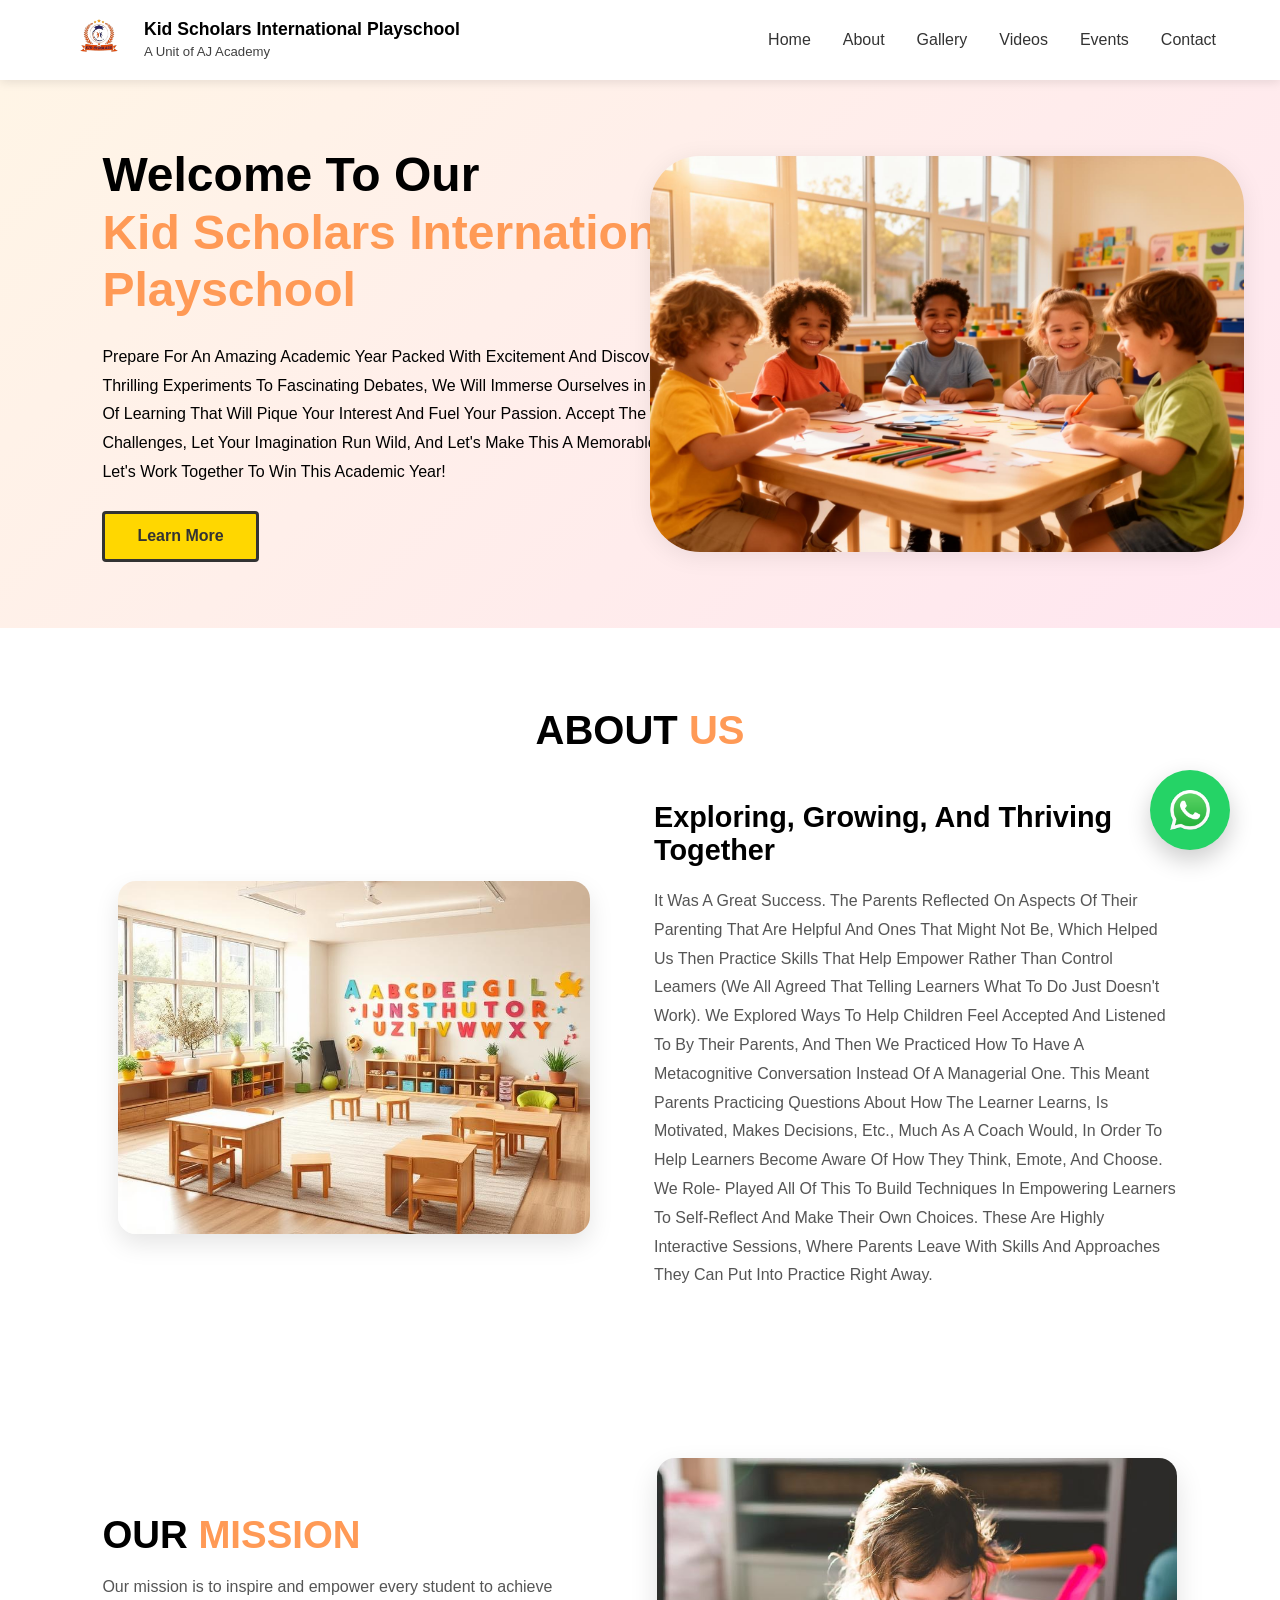
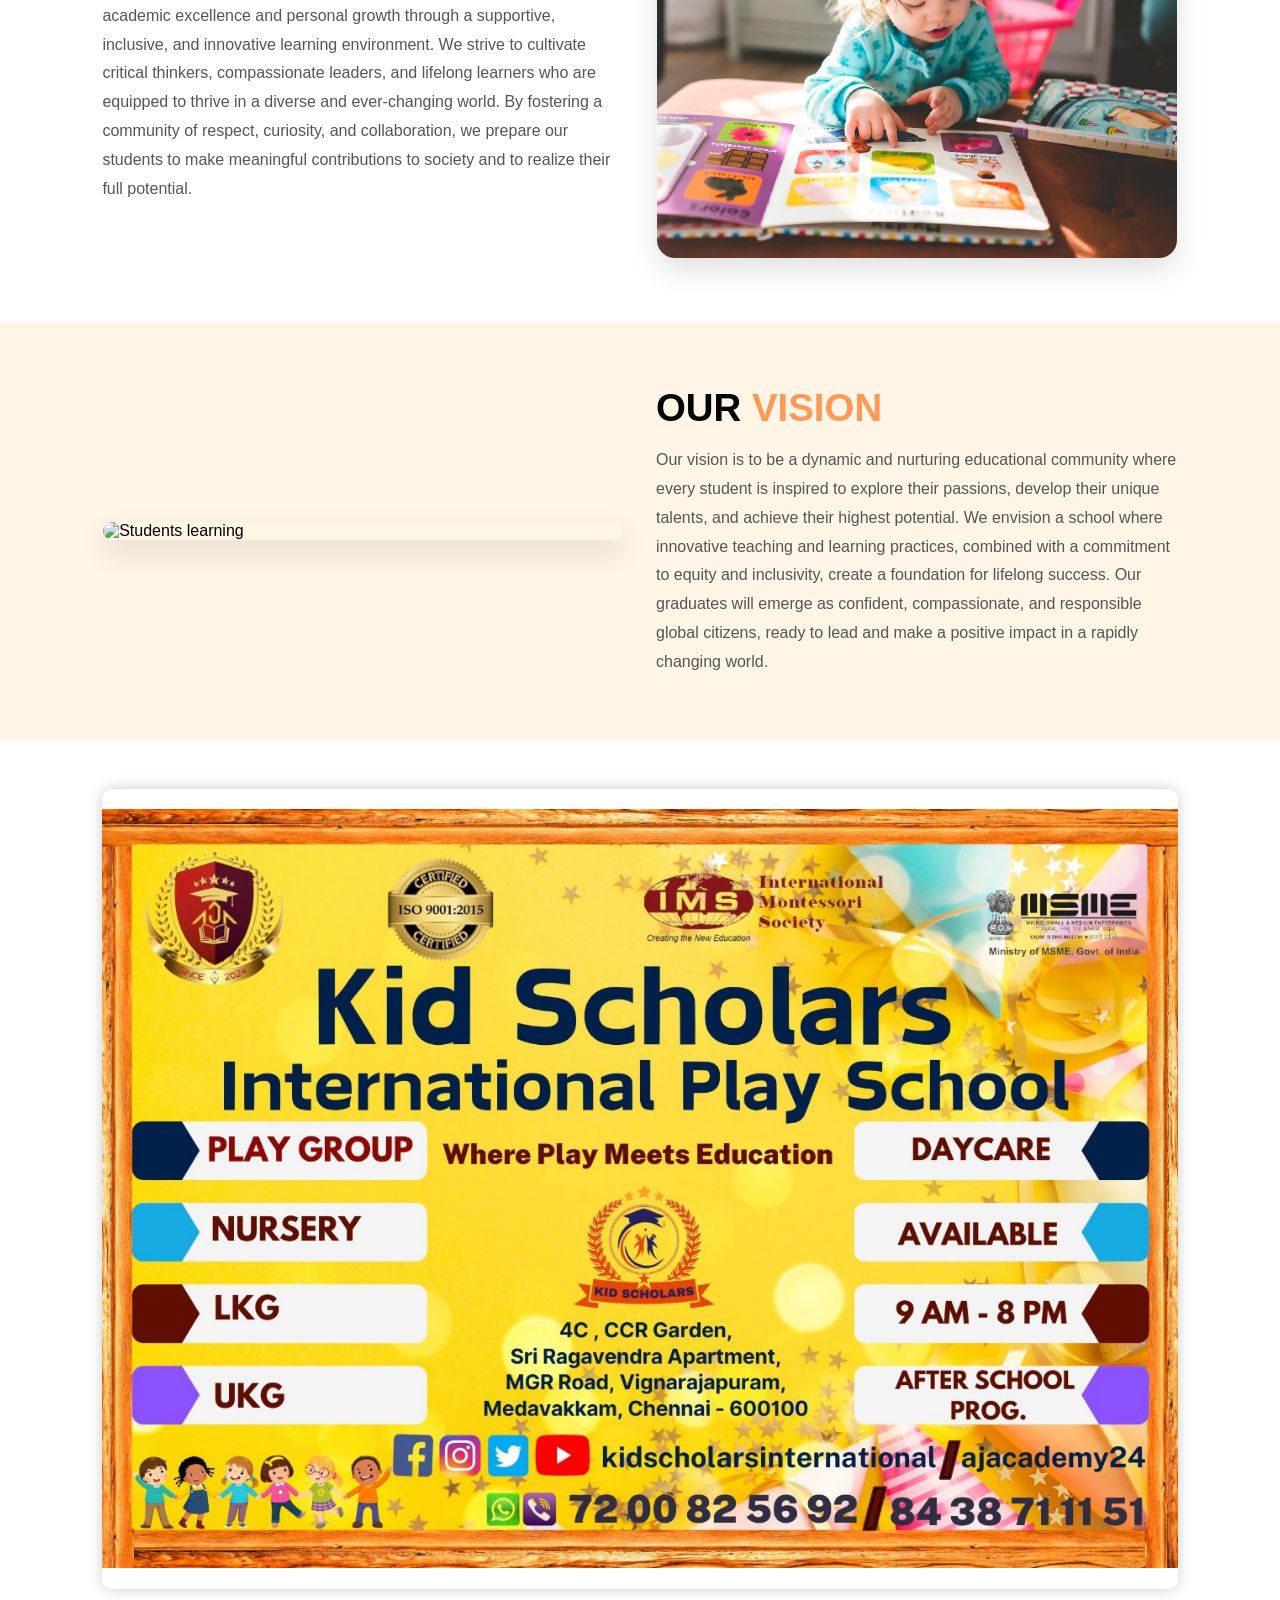
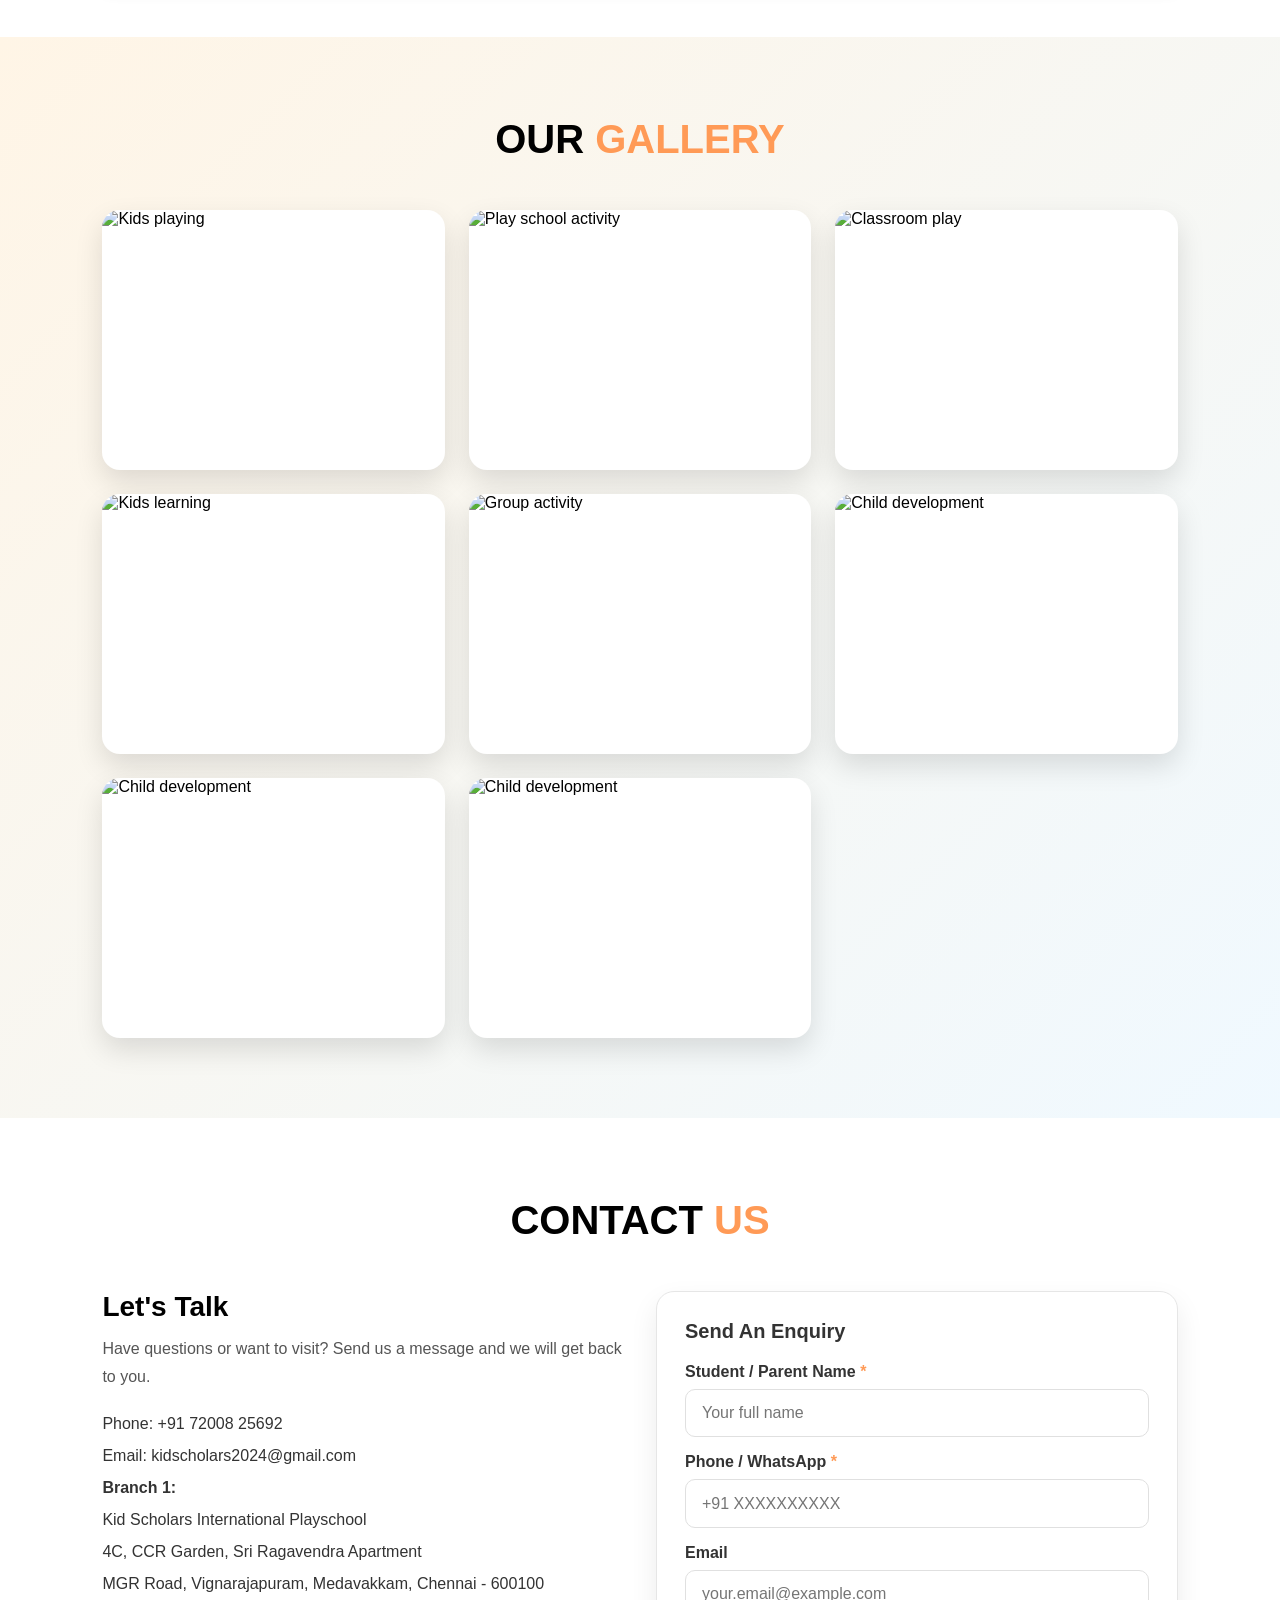
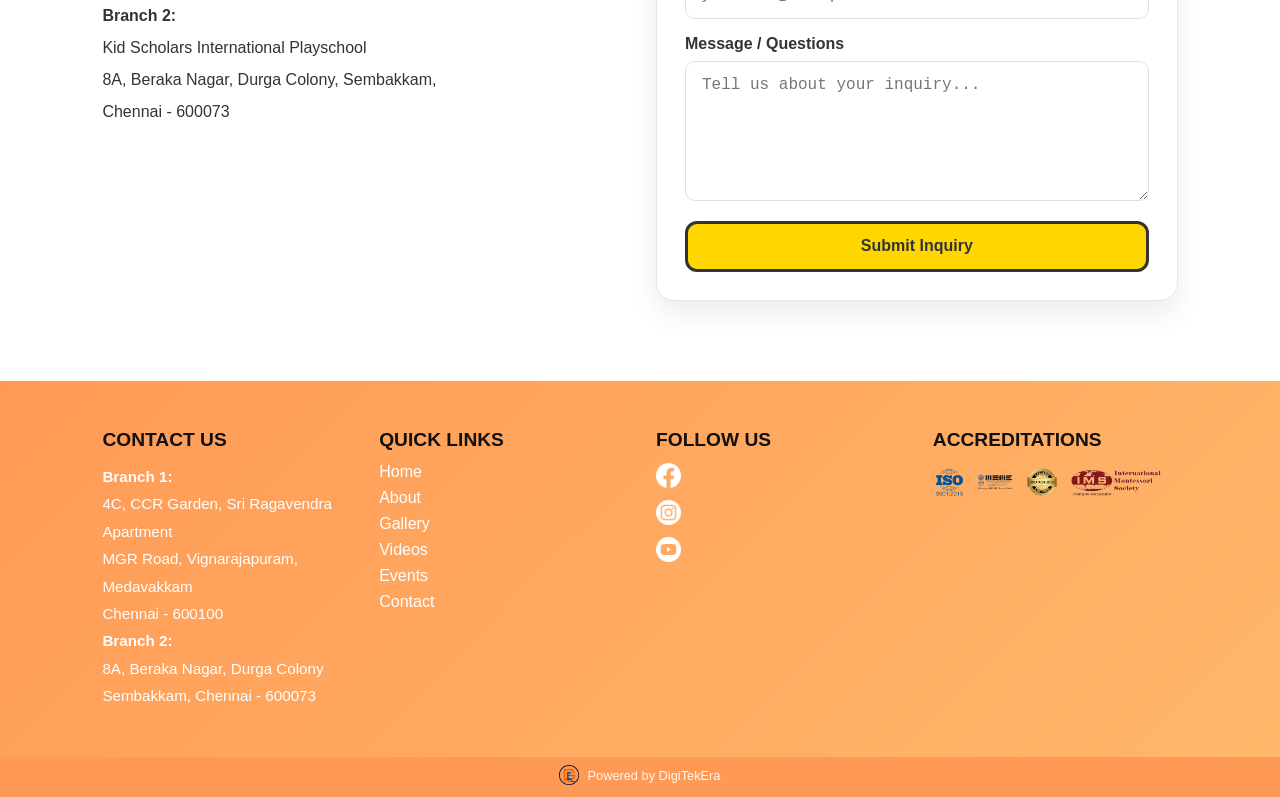
==== commit bc2a3d85: "homw img change" ====
--- a/index.html
+++ b/index.html
@@ -49,11 +49,11 @@
                 Your Imagination Run Wild, And Let's Make This A Memorable Year! Let's Work Together To
                 Win This Academic Year!
             </p>
-            <button class="cta-button">Learn More</button>
+            <a href="#about" class="cta-button">Learn More</a>
         </div>
 
         <div class="hero-image">
-            <img src="assest/home_img.png" alt="Kids illustration">
+              <img src="assest/home_img_2.jpg" alt="Kids illustration">
         </div>
     </section>
 
@@ -63,7 +63,7 @@
 
         <div class="about-content">
             <div class="about-illustration">
-                <img src="assest/about_us_img.png" alt="About us illustration">
+                <img src="assest/about-us.jpg" alt="About us illustration">
             </div>
 
             <div class="about-text">
@@ -80,7 +80,7 @@
                     Choices. These Are Highly Interactive Sessions, Where Parents Leave With Skills And Approaches
                     They Can Put Into Practice Right Away.
                 </p>
-                <button class="cta-button">Read More</button>
+
             </div>
         </div>
     </section>
@@ -270,24 +270,27 @@
             </div>
 
 
-            <div class="certificates">
-                <img src="assests/ISO.png" height="35" alt="ISO">
-                <img src="assests/MSME.png" height="35" alt="MSME">
-                <img src="assests/ISO_CERTIFIED.png" height="35" alt="ISO Certified">
-                <img src="assests/IMS.png" height="35" alt="IMS">
-            </div>
-        </div>
-
-        </div>
-
+            <div class="box">
+                <h3>Accreditations</h3>
+                <div class="certificates">
+                    <img src="assests/ISO.png" height="40" alt="ISO">
+                    <img src="assests/MSME.png" height="40" alt="MSME">
+                    <img src="assests/ISO_CERTIFIED.png" height="40" alt="ISO Certified">
+                    <img src="assests/IMS.png" height="40" alt="IMS">
+                </div>
+            </div>
+        </div>
     </section>
 
     <!-- Powered by DigiTekEra Credit Strip -->
     <div class="footer-credit">
         <a href="https://www.digitekera.com/" target="_blank" rel="noopener">
-            <img src="assest/Powered by DigiTekEra.png" alt="Powered by DigiTekEra">
+            <img src="assest/digitek_logo.png" alt="DigiTekEra Logo">
+            <span>Powered by DigiTekEra</span>
         </a>
     </div>
+
+
 
     <a class="whatsapp-float" href="https://wa.me/917200825692" target="_blank" rel="noopener">
         <img src="assest/whatsapp.png" alt="WhatsApp">
--- a/style.css
+++ b/style.css
@@ -122,6 +122,9 @@
 }
 
 .cta-button {
+    display: inline-block;
+    text-decoration: none;
+    color: #333;
     padding: 0.85rem 2rem;
     border: 3px solid #333;
     background: #ffd700;
@@ -129,6 +132,7 @@
     font-size: 1rem;
     cursor: pointer;
     border-radius: 4px;
+    transition: all 0.3s ease;
 }
 
 .cta-button:hover {
@@ -143,10 +147,44 @@
 }
 
 .hero-image img {
-    width: 100%;
-    height: 100%;
-    object-fit: contain;
-}
+        width: 100%;
+        max-width: 520px;
+        height: auto;
+        object-fit: cover;
+        border-radius: 50px;
+        margin-left: 0;
+        box-shadow: 0 4px 24px rgba(0,0,0,0.08);
+        transition: width 0.3s, max-width 0.3s, margin 0.3s;
+}
+
+@media (min-width: 900px) {
+    .hero-image img {
+        width: 150%;
+        max-width: none;
+        height: 100%;
+        margin-left: -120px;
+    }
+}
+
+@media (max-width: 768px) {
+    .hero-image img {
+        width: 100%;
+        max-width: 320px;
+        margin-left: 0;
+        height: auto;
+    }
+}
+
+@media (max-width: 420px) {
+    .hero-image img {
+        width: 180%;
+        max-width: 250px;
+        margin-left: -40px;
+        height: 150px;
+        border-radius: 18px;
+    }
+}
+
 
 /* ========== ABOUT ========== */
 .about {
@@ -182,8 +220,10 @@
     width: 100%;
     max-width: 480px;
     height: auto;
-    object-fit: contain;
+    object-fit: cover;
     display: block;
+    border-radius: 18px;
+    box-shadow: 0 10px 25px rgba(0, 0, 0, 0.1);
 }
 
 .about-text {
@@ -494,10 +534,10 @@
 
 /* Powered-by bottom strip */
 .footer-credit {
-    background: #e07a3a;
+    background: #ff9a56;
     text-align: center;
-    padding: 0.9rem 1rem;
-    border-top: 1px solid rgba(255,255,255,0.18);
+    padding: 0.5rem 1rem;
+    border-top: none;
 }
 
 .footer-credit a {
@@ -509,8 +549,15 @@
 }
 
 .footer-credit img {
-    height: 28px;
+    height: 20px;
     display: block;
+}
+
+.footer-credit span {
+    font-size: 0.8rem;
+    opacity: 0.9;
+    color: #fff;
+    font-weight: 500;
 }
 
 /* ========== WHATSAPP FLOAT ========== */
